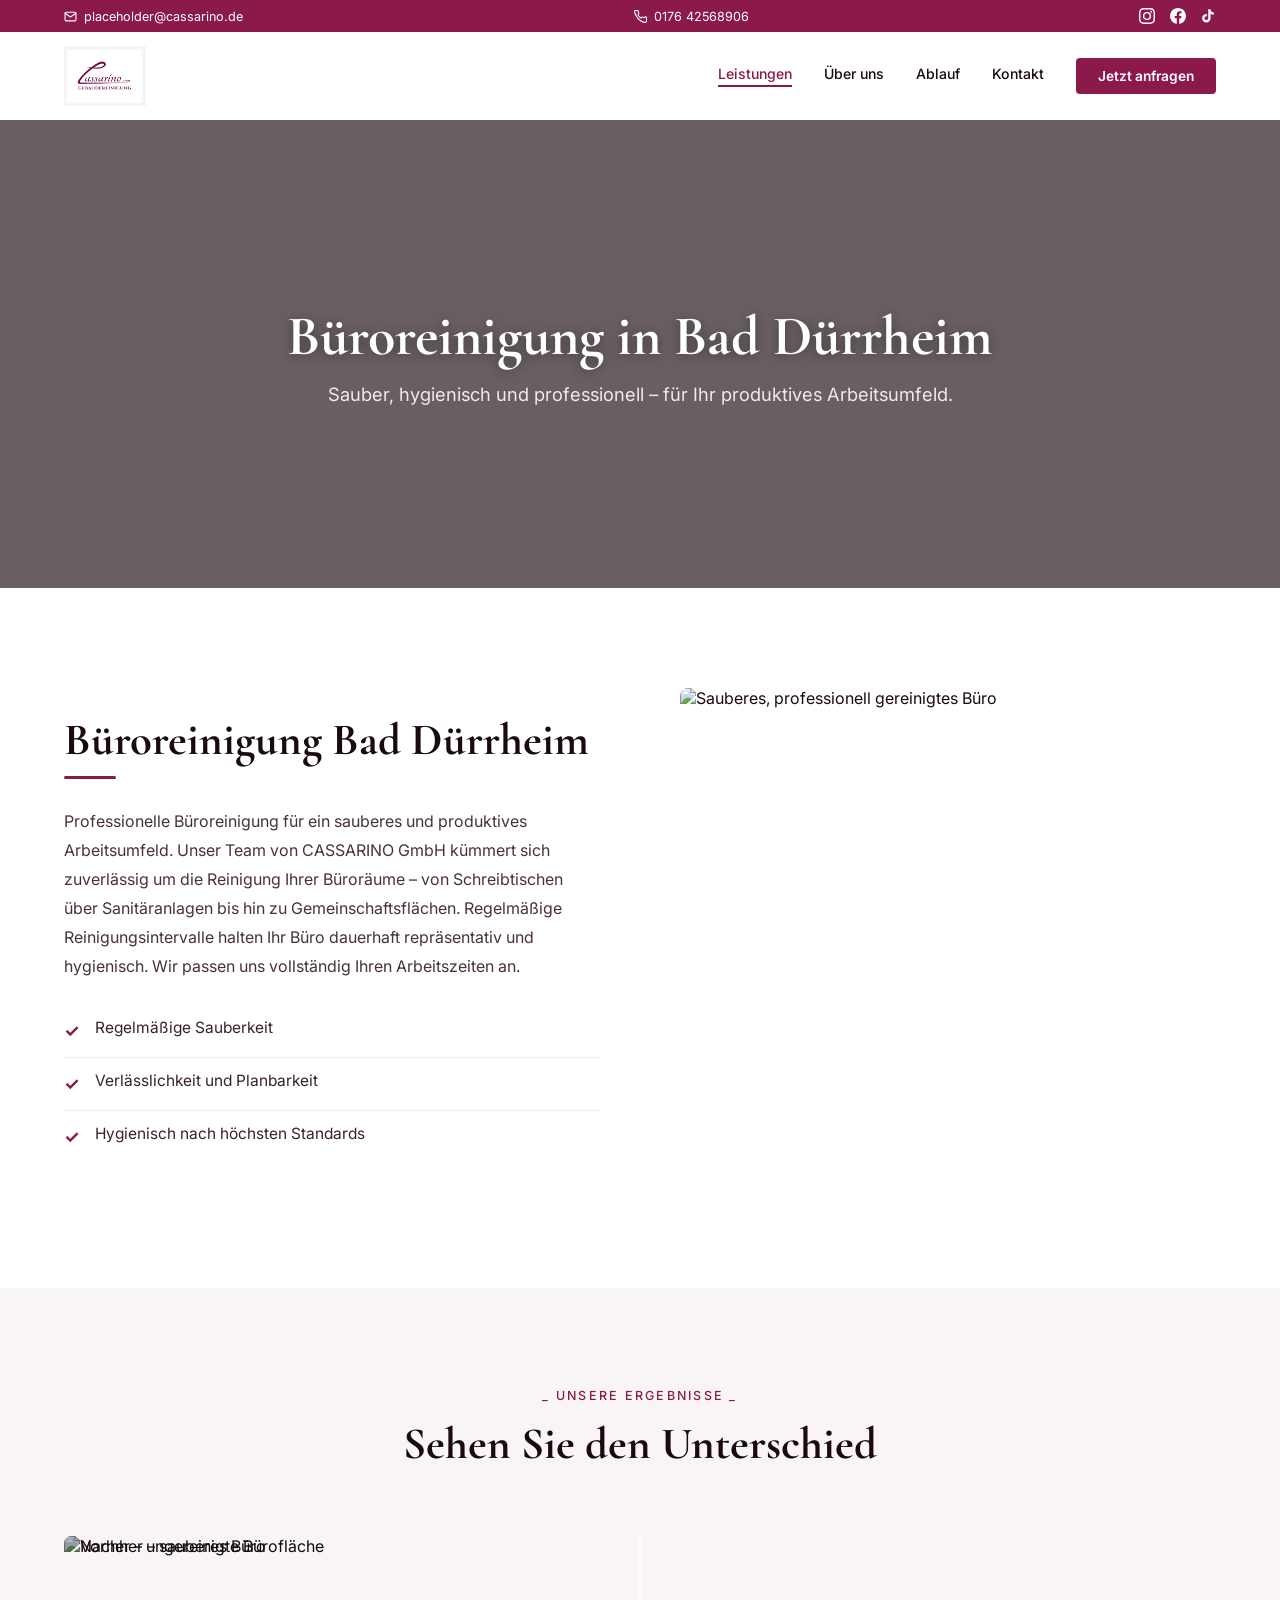
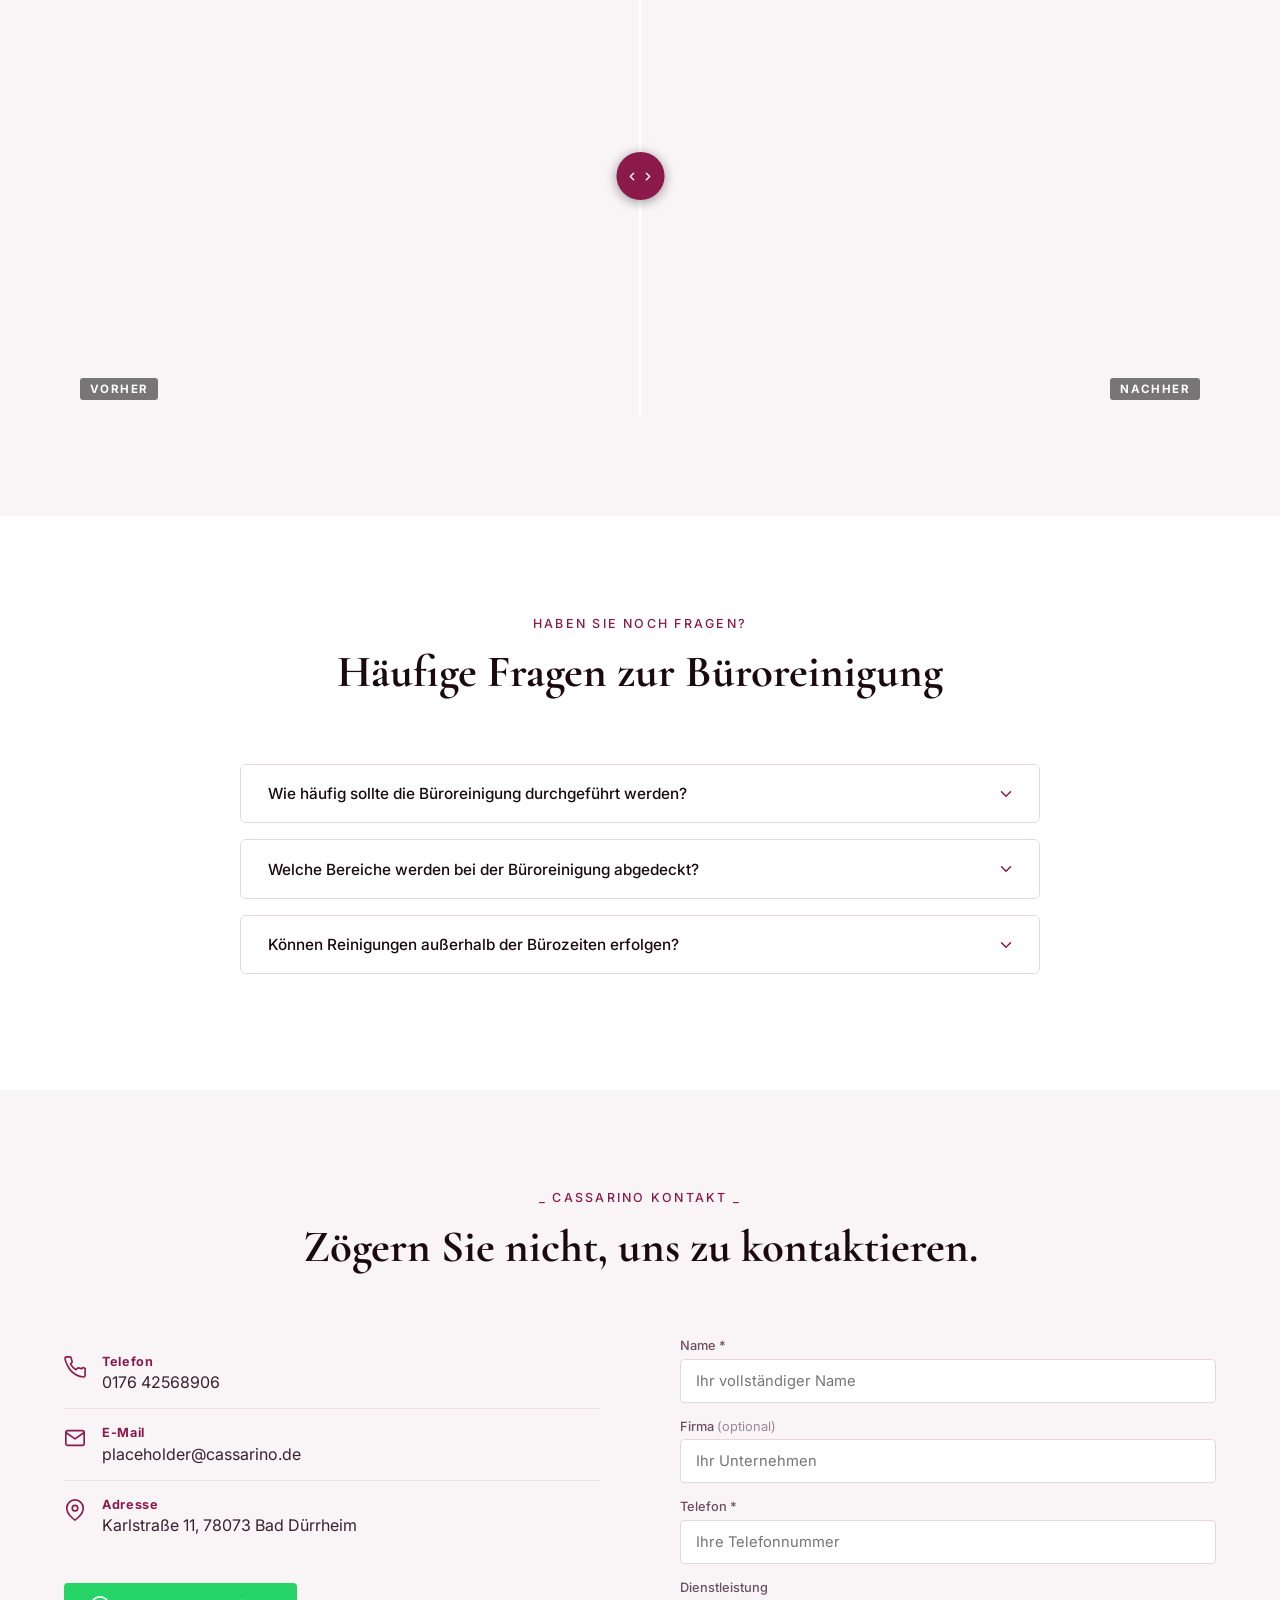
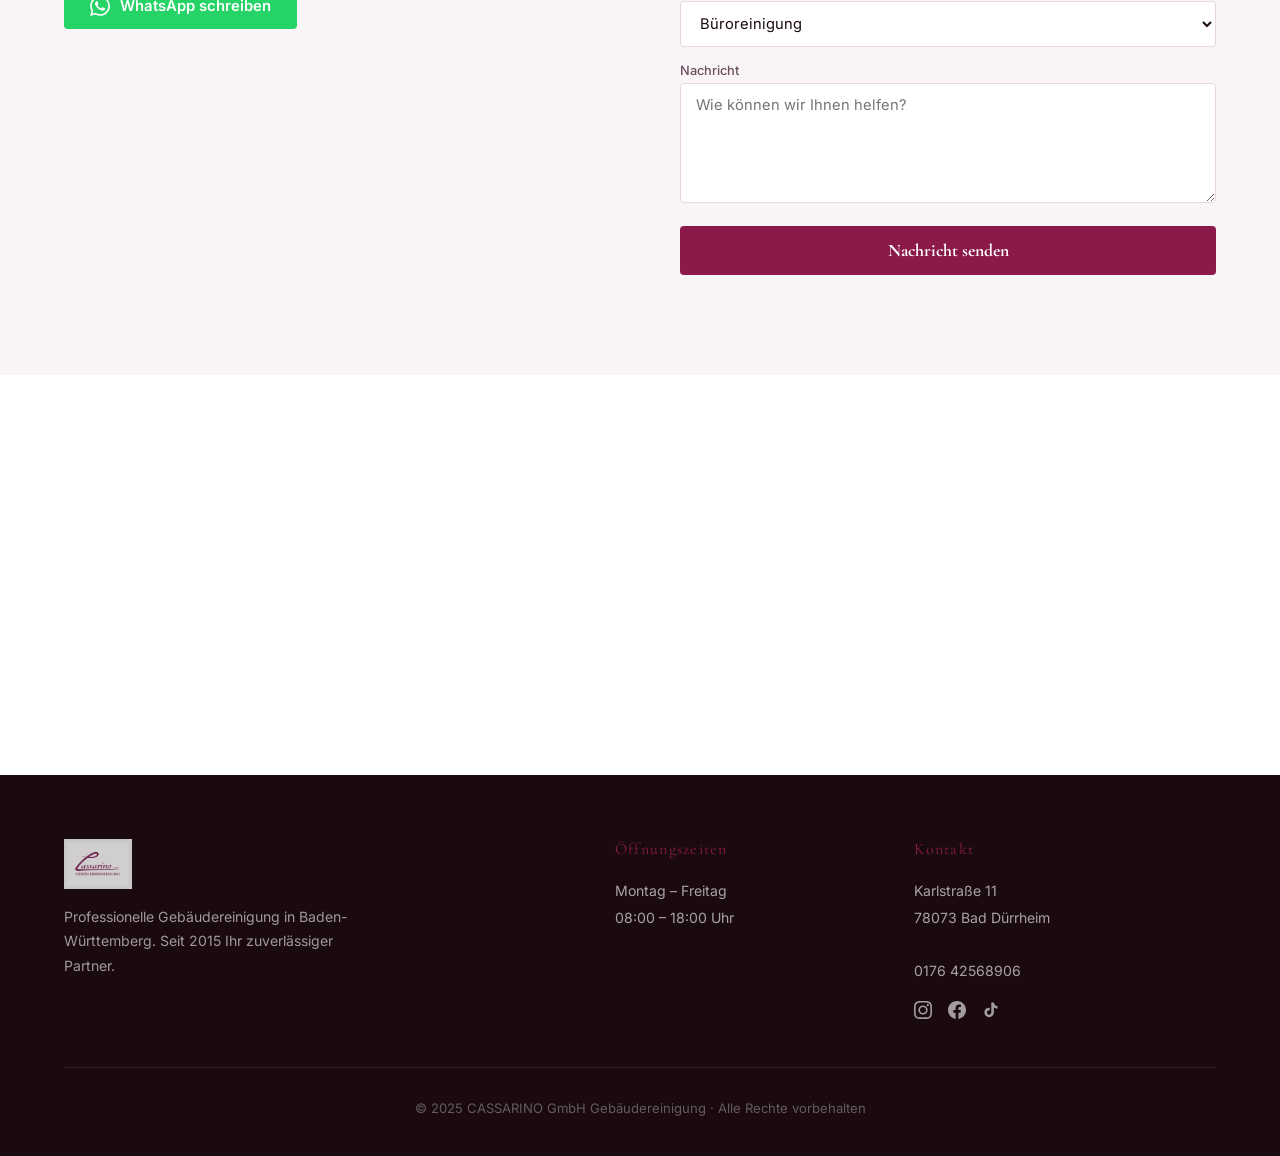
==== bueroreinigung.html @ 91cd8a8d "CASSARINO Demo Website" ====
<!DOCTYPE html>
<html lang="de">
<head>
    <meta charset="UTF-8">
    <meta name="viewport" content="width=device-width, initial-scale=1.0">
    <title>Büroreinigung Bad Dürrheim – CASSARINO GmbH Gebäudereinigung</title>
    <meta name="description" content="Professionelle Büroreinigung in Bad Dürrheim und Baden-Württemberg. Regelmäßig, zuverlässig, hygienisch. CASSARINO GmbH – seit 2015.">
    <link rel="preconnect" href="https://fonts.googleapis.com">
    <link rel="preconnect" href="https://fonts.gstatic.com" crossorigin>
    <link href="https://fonts.googleapis.com/css2?family=Cormorant+Garamond:ital,wght@0,600;0,700;1,600;1,700&family=Inter:wght@400;500&display=swap" rel="stylesheet">
    <link rel="stylesheet" href="./style.css">
</head>
<body>

    <!-- ============================================================
         TOP-BAR (identisch auf allen Seiten)
    ============================================================ -->
    <div class="top-bar">
        <div class="top-bar-item top-bar-item-email">
            <svg viewBox="0 0 24 24" fill="none" stroke="currentColor" stroke-width="2" stroke-linecap="round" stroke-linejoin="round" aria-hidden="true">
                <path d="M4 4h16c1.1 0 2 .9 2 2v12c0 1.1-.9 2-2 2H4c-1.1 0-2-.9-2-2V6c0-1.1.9-2 2-2z"/><polyline points="22,6 12,13 2,6"/>
            </svg>
            <!-- TODO: Echte E-Mail eintragen -->
            <a href="mailto:placeholder@cassarino.de">placeholder@cassarino.de</a>
        </div>
        <div class="top-bar-item">
            <svg viewBox="0 0 24 24" fill="none" stroke="currentColor" stroke-width="2" stroke-linecap="round" stroke-linejoin="round" aria-hidden="true">
                <path d="M22 16.92v3a2 2 0 01-2.18 2 19.79 19.79 0 01-8.63-3.07A19.5 19.5 0 013.07 9.8 19.79 19.79 0 01.01 1.18 2 2 0 012 0h3a2 2 0 012 1.72c.127.96.361 1.903.7 2.81a2 2 0 01-.45 2.11L6.09 7.91a16 16 0 006 6l1.27-1.27a2 2 0 012.11-.45c.907.339 1.85.573 2.81.7A2 2 0 0122 14.92v2z" transform="translate(1,1)"/>
            </svg>
            <a href="tel:+4917642568906">0176 42568906</a>
        </div>
        <div class="top-bar-item">
            <div class="social-icons">
                <!-- TODO: Social-Links eintragen -->
                <a href="https://instagram.com/TODO" target="_blank" rel="noopener noreferrer" aria-label="Instagram">
                    <svg viewBox="0 0 24 24" fill="currentColor"><path d="M12 2.163c3.204 0 3.584.012 4.85.07 3.252.148 4.771 1.691 4.919 4.919.058 1.265.069 1.645.069 4.849 0 3.205-.012 3.584-.069 4.849-.149 3.225-1.664 4.771-4.919 4.919-1.266.058-1.644.07-4.85.07-3.204 0-3.584-.012-4.849-.07-3.26-.149-4.771-1.699-4.919-4.92-.058-1.265-.07-1.644-.07-4.849 0-3.204.013-3.583.07-4.849.149-3.227 1.664-4.771 4.919-4.919 1.266-.057 1.645-.069 4.849-.069zM12 0C8.741 0 8.333.014 7.053.072 2.695.272.273 2.69.073 7.052.014 8.333 0 8.741 0 12c0 3.259.014 3.668.072 4.948.2 4.358 2.618 6.78 6.98 6.98C8.333 23.986 8.741 24 12 24c3.259 0 3.668-.014 4.948-.072 4.354-.2 6.782-2.618 6.979-6.98.059-1.28.073-1.689.073-4.948 0-3.259-.014-3.667-.072-4.947-.196-4.354-2.617-6.78-6.979-6.98C15.668.014 15.259 0 12 0zm0 5.838a6.162 6.162 0 100 12.324 6.162 6.162 0 000-12.324zM12 16a4 4 0 110-8 4 4 0 010 8zm6.406-11.845a1.44 1.44 0 100 2.881 1.44 1.44 0 000-2.881z"/></svg>
                </a>
                <a href="https://facebook.com/TODO" target="_blank" rel="noopener noreferrer" aria-label="Facebook">
                    <svg viewBox="0 0 24 24" fill="currentColor"><path d="M24 12.073c0-6.627-5.373-12-12-12s-12 5.373-12 12c0 5.99 4.388 10.954 10.125 11.854v-8.385H7.078v-3.47h3.047V9.43c0-3.007 1.792-4.669 4.533-4.669 1.312 0 2.686.235 2.686.235v2.953H15.83c-1.491 0-1.956.925-1.956 1.874v2.25h3.328l-.532 3.47h-2.796v8.385C19.612 23.027 24 18.062 24 12.073z"/></svg>
                </a>
                <a href="https://tiktok.com/@TODO" target="_blank" rel="noopener noreferrer" aria-label="TikTok">
                    <svg viewBox="0 0 24 24" fill="currentColor"><path d="M19.59 6.69a4.83 4.83 0 01-3.77-4.25V2h-3.45v13.67a2.89 2.89 0 01-2.88 2.5 2.89 2.89 0 01-2.89-2.89 2.89 2.89 0 012.89-2.89c.28 0 .54.04.79.1V9.01a6.27 6.27 0 00-.79-.05 6.34 6.34 0 00-6.34 6.34 6.34 6.34 0 006.34 6.34 6.34 6.34 0 006.33-6.34V8.69a8.28 8.28 0 004.86 1.55V6.79a4.85 4.85 0 01-1.09-.1z"/></svg>
                </a>
            </div>
        </div>
    </div>

    <!-- ============================================================
         HEADER – "Leistungen" aktiv unterstrichen
    ============================================================ -->
    <header id="haupt-header">
        <div class="header-logo">
            <a href="./index.html">
                <img src="./logo.webp" alt="CASSARINO GmbH Gebäudereinigung" style="max-height:60px;">
            </a>
        </div>
        <button class="hamburger" id="hamburger" aria-label="Menü öffnen" aria-expanded="false">
            <span></span><span></span><span></span>
        </button>
        <nav id="haupt-nav">
            <a href="./index.html#leistungen" class="aktiv">Leistungen</a>
            <a href="./index.html#ueber-uns">Über uns</a>
            <a href="./index.html#ablauf">Ablauf</a>
            <a href="#kontakt">Kontakt</a>
            <a href="#kontakt" class="btn-anfragen">Jetzt anfragen</a>
        </nav>
    </header>

    <!-- ============================================================
         HERO (einzelnes Bild, kein Slider)
    ============================================================ -->
    <section class="hero-single">
        <div class="hero-bg" style="background-image:url('https://images.unsplash.com/photo-1497366216548-37526070297c?w=1600');"></div>
        <div class="hero-overlay"></div>
        <div class="hero-content">
            <h1>Büroreinigung in Bad Dürrheim</h1>
            <p>Sauber, hygienisch und professionell – für Ihr produktives Arbeitsumfeld.</p>
        </div>
    </section>

    <!-- ============================================================
         DETAIL-SEKTION (Text links, Bild rechts)
    ============================================================ -->
    <section class="sektion sektion-weiss">
        <div class="detail-grid">
            <!-- Text + Checklist links -->
            <div class="fade-in">
                <h2 class="sektion-h2">Büroreinigung Bad Dürrheim</h2>
                <div class="detail-akzent"></div>
                <p class="detail-text">
                    Professionelle Büroreinigung für ein sauberes und produktives Arbeitsumfeld.
                    Unser Team von CASSARINO GmbH kümmert sich zuverlässig um die Reinigung Ihrer
                    Büroräume – von Schreibtischen über Sanitäranlagen bis hin zu Gemeinschaftsflächen.
                    Regelmäßige Reinigungsintervalle halten Ihr Büro dauerhaft repräsentativ und hygienisch.
                    Wir passen uns vollständig Ihren Arbeitszeiten an.
                </p>
                <ul class="checklist">
                    <li><span class="haken">✓</span><span>Regelmäßige Sauberkeit</span></li>
                    <li><span class="haken">✓</span><span>Verlässlichkeit und Planbarkeit</span></li>
                    <li><span class="haken">✓</span><span>Hygienisch nach höchsten Standards</span></li>
                </ul>
            </div>
            <!-- Bild rechts -->
            <div class="detail-bild fade-in">
                <img src="https://images.unsplash.com/photo-1568992687947-868a62a9f521?w=800" alt="Sauberes, professionell gereinigtes Büro">
            </div>
        </div>
    </section>

    <!-- ============================================================
         VORHER/NACHHER SLIDER
    ============================================================ -->
    <section class="sektion sektion-grau">
        <div class="sektion-kopf fade-in">
            <p class="uebertitel">_ Unsere Ergebnisse _</p>
            <h2 class="sektion-h2">Sehen Sie den Unterschied</h2>
        </div>

        <div class="vn-wrapper fade-in">
            <div class="vorher-nachher" id="vnSlider">
                <!-- Nachher-Bild (sauber, unten) -->
                <div class="vn-after">
                    <img src="https://images.unsplash.com/photo-1497366216548-37526070297c?w=1200" alt="Nachher – sauberes Büro">
                    <span class="vn-label vn-label-rechts">NACHHER</span>
                </div>
                <!-- Vorher-Bild (entsättigt/dunkler via CSS-Filter, oben geclippt) -->
                <div class="vn-before">
                    <img src="https://images.unsplash.com/photo-1544717297-fa95b6ee9643?w=1200" alt="Vorher – ungereinigte Bürofläche">
                    <span class="vn-label vn-label-links">VORHER</span>
                </div>
                <!-- Zieh-Handle -->
                <div class="vn-handle" id="vnHandle">
                    <div class="vn-kreis">
                        <svg viewBox="0 0 24 24" fill="none" stroke="currentColor" stroke-width="2.5" stroke-linecap="round" stroke-linejoin="round" aria-hidden="true"><polyline points="15 18 9 12 15 6"/></svg>
                        <svg viewBox="0 0 24 24" fill="none" stroke="currentColor" stroke-width="2.5" stroke-linecap="round" stroke-linejoin="round" aria-hidden="true"><polyline points="9 18 15 12 9 6"/></svg>
                    </div>
                </div>
            </div>
        </div>
    </section>

    <!-- ============================================================
         FAQ ACCORDION
    ============================================================ -->
    <section class="sektion sektion-weiss">
        <div class="sektion-kopf fade-in">
            <p class="uebertitel">Haben Sie noch Fragen?</p>
            <h2 class="sektion-h2">Häufige Fragen zur Büroreinigung</h2>
        </div>

        <div class="faq-container fade-in">
            <div class="faq-item">
                <button class="faq-frage" aria-expanded="false">
                    Wie häufig sollte die Büroreinigung durchgeführt werden?
                    <svg class="faq-pfeil" viewBox="0 0 24 24" fill="none" stroke="currentColor" stroke-width="2" stroke-linecap="round" stroke-linejoin="round" aria-hidden="true"><polyline points="6 9 12 15 18 9"/></svg>
                </button>
                <div class="faq-antwort">
                    <div class="faq-antwort-inhalt">Die Frequenz hängt von der Nutzungsintensität ab. In der Regel empfehlen wir täglich oder wöchentlich – je nach Betrieb und Anforderung passen wir den Rhythmus individuell an.</div>
                </div>
            </div>

            <div class="faq-item">
                <button class="faq-frage" aria-expanded="false">
                    Welche Bereiche werden bei der Büroreinigung abgedeckt?
                    <svg class="faq-pfeil" viewBox="0 0 24 24" fill="none" stroke="currentColor" stroke-width="2" stroke-linecap="round" stroke-linejoin="round" aria-hidden="true"><polyline points="6 9 12 15 18 9"/></svg>
                </button>
                <div class="faq-antwort">
                    <div class="faq-antwort-inhalt">Schreibtische, Böden, Sanitäranlagen, Küchenbereiche und Gemeinschaftsräume. Auf Wunsch auch Fenster, Technikoberflächen und Empfangsbereiche.</div>
                </div>
            </div>

            <div class="faq-item">
                <button class="faq-frage" aria-expanded="false">
                    Können Reinigungen außerhalb der Bürozeiten erfolgen?
                    <svg class="faq-pfeil" viewBox="0 0 24 24" fill="none" stroke="currentColor" stroke-width="2" stroke-linecap="round" stroke-linejoin="round" aria-hidden="true"><polyline points="6 9 12 15 18 9"/></svg>
                </button>
                <div class="faq-antwort">
                    <div class="faq-antwort-inhalt">Ja, wir passen uns vollständig Ihrem Zeitplan an – auch früh morgens, abends oder am Wochenende. So stören wir den Betriebsablauf nicht.</div>
                </div>
            </div>
        </div>
    </section>

    <!-- ============================================================
         KONTAKT
    ============================================================ -->
    <section class="sektion sektion-grau" id="kontakt">
        <div class="sektion-kopf fade-in">
            <p class="uebertitel">_ CASSARINO Kontakt _</p>
            <h2 class="sektion-h2">Zögern Sie nicht, uns zu kontaktieren.</h2>
        </div>

        <div class="kontakt-grid">
            <div class="fade-in">
                <ul class="kontakt-info-liste">
                    <li>
                        <svg class="info-ikone" viewBox="0 0 24 24" fill="none" stroke="currentColor" stroke-width="1.8" stroke-linecap="round" stroke-linejoin="round" aria-hidden="true">
                            <path d="M22 16.92v3a2 2 0 01-2.18 2 19.79 19.79 0 01-8.63-3.07A19.5 19.5 0 013.07 9.8 19.79 19.79 0 01.01 1.18 2 2 0 012 0h3a2 2 0 012 1.72c.127.96.361 1.903.7 2.81a2 2 0 01-.45 2.11L6.09 7.91a16 16 0 006 6l1.27-1.27a2 2 0 012.11-.45c.907.339 1.85.573 2.81.7A2 2 0 0122 14.92v2z" transform="translate(1,1)"/>
                        </svg>
                        <div><strong>Telefon</strong><a href="tel:+4917642568906">0176 42568906</a></div>
                    </li>
                    <li>
                        <svg class="info-ikone" viewBox="0 0 24 24" fill="none" stroke="currentColor" stroke-width="1.8" stroke-linecap="round" stroke-linejoin="round" aria-hidden="true">
                            <path d="M4 4h16c1.1 0 2 .9 2 2v12c0 1.1-.9 2-2 2H4c-1.1 0-2-.9-2-2V6c0-1.1.9-2 2-2z"/><polyline points="22,6 12,13 2,6"/>
                        </svg>
                        <!-- TODO: Echte E-Mail eintragen -->
                        <div><strong>E-Mail</strong><a href="mailto:placeholder@cassarino.de">placeholder@cassarino.de</a></div>
                    </li>
                    <li>
                        <svg class="info-ikone" viewBox="0 0 24 24" fill="none" stroke="currentColor" stroke-width="1.8" stroke-linecap="round" stroke-linejoin="round" aria-hidden="true">
                            <path d="M21 10c0 7-9 13-9 13s-9-6-9-13a9 9 0 0118 0z"/><circle cx="12" cy="10" r="3"/>
                        </svg>
                        <div><strong>Adresse</strong>Karlstraße 11, 78073 Bad Dürrheim</div>
                    </li>
                </ul>
                <a href="https://wa.me/4917642568906" class="btn-whatsapp" target="_blank" rel="noopener noreferrer">
                    <svg width="20" height="20" viewBox="0 0 24 24" fill="currentColor" aria-hidden="true"><path d="M17.472 14.382c-.297-.149-1.758-.867-2.03-.967-.273-.099-.471-.148-.67.15-.197.297-.767.966-.94 1.164-.173.199-.347.223-.644.075-.297-.15-1.255-.463-2.39-1.475-.883-.788-1.48-1.761-1.653-2.059-.173-.297-.018-.458.13-.606.134-.133.298-.347.446-.52.149-.174.198-.298.298-.497.099-.198.05-.371-.025-.52-.075-.149-.669-1.612-.916-2.207-.242-.579-.487-.5-.669-.51-.173-.008-.371-.01-.57-.01-.198 0-.52.074-.792.372-.272.297-1.04 1.016-1.04 2.479 0 1.462 1.065 2.875 1.213 3.074.149.198 2.096 3.2 5.077 4.487.709.306 1.262.489 1.694.625.712.227 1.36.195 1.871.118.571-.085 1.758-.719 2.006-1.413.248-.694.248-1.289.173-1.413-.074-.124-.272-.198-.57-.347m-5.421 7.403h-.004a9.87 9.87 0 01-5.031-1.378l-.361-.214-3.741.982.998-3.648-.235-.374a9.86 9.86 0 01-1.51-5.26c.001-5.45 4.436-9.884 9.888-9.884 2.64 0 5.122 1.03 6.988 2.898a9.825 9.825 0 012.893 6.994c-.003 5.45-4.437 9.884-9.885 9.884m8.413-18.297A11.815 11.815 0 0012.05 0C5.495 0 .16 5.335.157 11.892c0 2.096.547 4.142 1.588 5.945L.057 24l6.305-1.654a11.882 11.882 0 005.683 1.448h.005c6.554 0 11.89-5.335 11.893-11.893a11.821 11.821 0 00-3.48-8.413z"/></svg>
                    WhatsApp schreiben
                </a>
            </div>
            <div class="fade-in">
                <form class="kontakt-form" onsubmit="return false;" novalidate>
                    <div class="form-feld"><label for="name">Name *</label><input type="text" id="name" placeholder="Ihr vollständiger Name" autocomplete="name"></div>
                    <div class="form-feld"><label for="firma">Firma <span style="font-weight:400;opacity:.65;">(optional)</span></label><input type="text" id="firma" placeholder="Ihr Unternehmen" autocomplete="organization"></div>
                    <div class="form-feld"><label for="telefon">Telefon *</label><input type="tel" id="telefon" placeholder="Ihre Telefonnummer" autocomplete="tel"></div>
                    <div class="form-feld">
                        <label for="dienstleistung">Dienstleistung</label>
                        <select id="dienstleistung">
                            <option value="bueroreinigung" selected>Büroreinigung</option>
                            <option>Unterhaltsreinigung</option>
                            <option>Glasreinigung</option>
                            <option>Sonstiges</option>
                        </select>
                    </div>
                    <div class="form-feld"><label for="nachricht">Nachricht</label><textarea id="nachricht" placeholder="Wie können wir Ihnen helfen?"></textarea></div>
                    <button type="submit" class="btn-senden">Nachricht senden</button>
                </form>
            </div>
        </div>
    </section>

    <!-- Google Maps -->
    <div class="maps-container">
        <iframe src="https://maps.google.com/maps?q=Karlstra%C3%9Fe+11%2C+78073+Bad+D%C3%BCrrheim&output=embed"
                loading="lazy" referrerpolicy="no-referrer-when-downgrade"
                title="CASSARINO GmbH – Standort"></iframe>
    </div>

    <!-- ============================================================
         FOOTER
    ============================================================ -->
    <footer>
        <div class="footer-grid">
            <div>
                <img src="./logo.webp" alt="CASSARINO GmbH" class="footer-logo">
                <p class="footer-beschreibung">Professionelle Gebäudereinigung in Baden-Württemberg. Seit 2015 Ihr zuverlässiger Partner.</p>
            </div>
            <div>
                <p class="footer-titel">Öffnungszeiten</p>
                <div class="footer-info">Montag – Freitag<br>08:00 – 18:00 Uhr</div>
            </div>
            <div>
                <p class="footer-titel">Kontakt</p>
                <div class="footer-info">Karlstraße 11<br>78073 Bad Dürrheim<br><br><a href="tel:+4917642568906">0176 42568906</a></div>
                <div class="footer-social">
                    <!-- TODO: Social-Links eintragen -->
                    <a href="https://instagram.com/TODO" target="_blank" rel="noopener noreferrer" aria-label="Instagram"><svg viewBox="0 0 24 24" fill="currentColor"><path d="M12 2.163c3.204 0 3.584.012 4.85.07 3.252.148 4.771 1.691 4.919 4.919.058 1.265.069 1.645.069 4.849 0 3.205-.012 3.584-.069 4.849-.149 3.225-1.664 4.771-4.919 4.919-1.266.058-1.644.07-4.85.07-3.204 0-3.584-.012-4.849-.07-3.26-.149-4.771-1.699-4.919-4.92-.058-1.265-.07-1.644-.07-4.849 0-3.204.013-3.583.07-4.849.149-3.227 1.664-4.771 4.919-4.919 1.266-.057 1.645-.069 4.849-.069zM12 0C8.741 0 8.333.014 7.053.072 2.695.272.273 2.69.073 7.052.014 8.333 0 8.741 0 12c0 3.259.014 3.668.072 4.948.2 4.358 2.618 6.78 6.98 6.98C8.333 23.986 8.741 24 12 24c3.259 0 3.668-.014 4.948-.072 4.354-.2 6.782-2.618 6.979-6.98.059-1.28.073-1.689.073-4.948 0-3.259-.014-3.667-.072-4.947-.196-4.354-2.617-6.78-6.979-6.98C15.668.014 15.259 0 12 0zm0 5.838a6.162 6.162 0 100 12.324 6.162 6.162 0 000-12.324zM12 16a4 4 0 110-8 4 4 0 010 8zm6.406-11.845a1.44 1.44 0 100 2.881 1.44 1.44 0 000-2.881z"/></svg></a>
                    <a href="https://facebook.com/TODO" target="_blank" rel="noopener noreferrer" aria-label="Facebook"><svg viewBox="0 0 24 24" fill="currentColor"><path d="M24 12.073c0-6.627-5.373-12-12-12s-12 5.373-12 12c0 5.99 4.388 10.954 10.125 11.854v-8.385H7.078v-3.47h3.047V9.43c0-3.007 1.792-4.669 4.533-4.669 1.312 0 2.686.235 2.686.235v2.953H15.83c-1.491 0-1.956.925-1.956 1.874v2.25h3.328l-.532 3.47h-2.796v8.385C19.612 23.027 24 18.062 24 12.073z"/></svg></a>
                    <a href="https://tiktok.com/@TODO" target="_blank" rel="noopener noreferrer" aria-label="TikTok"><svg viewBox="0 0 24 24" fill="currentColor"><path d="M19.59 6.69a4.83 4.83 0 01-3.77-4.25V2h-3.45v13.67a2.89 2.89 0 01-2.88 2.5 2.89 2.89 0 01-2.89-2.89 2.89 2.89 0 012.89-2.89c.28 0 .54.04.79.1V9.01a6.27 6.27 0 00-.79-.05 6.34 6.34 0 00-6.34 6.34 6.34 6.34 0 006.34 6.34 6.34 6.34 0 006.33-6.34V8.69a8.28 8.28 0 004.86 1.55V6.79a4.85 4.85 0 01-1.09-.1z"/></svg></a>
                </div>
            </div>
        </div>
        <p class="footer-copy">© 2025 CASSARINO GmbH Gebäudereinigung · Alle Rechte vorbehalten</p>
    </footer>

    <!-- ============================================================
         JAVASCRIPT (Shared + Seiten-spezifisch)
    ============================================================ -->
    <script>
        // ---- Seiten-Fade-In ----
        document.addEventListener('DOMContentLoaded', function () {
            document.body.classList.add('geladen');
        });

        // ---- Nav-Übergang: Fade-Out bei internen Links ----
        document.querySelectorAll('a[href]').forEach(function (link) {
            var href = link.getAttribute('href');
            if (href && !href.startsWith('#') && !href.startsWith('http') &&
                !href.startsWith('tel:') && !href.startsWith('mailto:') &&
                !href.startsWith('wa.') && href.endsWith('.html')) {
                link.addEventListener('click', function (e) {
                    e.preventDefault();
                    document.body.style.transition = 'opacity 0.3s ease';
                    document.body.style.opacity = '0';
                    setTimeout(function () { window.location.href = href; }, 320);
                });
            }
        });

        // ---- Header Scroll-Shadow ----
        var header = document.getElementById('haupt-header');
        window.addEventListener('scroll', function () {
            header.classList.toggle('gescrollt', window.scrollY > 30);
        }, { passive: true });

        // ---- Hamburger ----
        var hamburger = document.getElementById('hamburger');
        var nav = document.getElementById('haupt-nav');
        hamburger.addEventListener('click', function () {
            var offen = nav.classList.toggle('offen');
            hamburger.setAttribute('aria-expanded', String(offen));
        });
        nav.querySelectorAll('a').forEach(function (link) {
            link.addEventListener('click', function () {
                nav.classList.remove('offen');
                hamburger.setAttribute('aria-expanded', 'false');
            });
        });

        // ---- IntersectionObserver: Fade-In ----
        new IntersectionObserver(function (eintraege) {
            eintraege.forEach(function (e) {
                if (e.isIntersecting) {
                    e.target.classList.add('sichtbar');
                }
            });
        }, { threshold: 0.1 }).observe || document.querySelectorAll('.fade-in').forEach(function (el) {
            el.classList.add('sichtbar');
        });

        (function () {
            var elemente = document.querySelectorAll('.fade-in');
            var beobachter = new IntersectionObserver(function (eintraege) {
                eintraege.forEach(function (eintrag) {
                    if (eintrag.isIntersecting) {
                        eintrag.target.classList.add('sichtbar');
                        beobachter.unobserve(eintrag.target);
                    }
                });
            }, { threshold: 0.1 });
            elemente.forEach(function (el) { beobachter.observe(el); });
        })();

        // ---- Vorher/Nachher Slider ----
        (function () {
            var container = document.getElementById('vnSlider');
            if (!container) return;
            var before    = container.querySelector('.vn-before');
            var handle    = document.getElementById('vnHandle');
            var dragging  = false;

            function setPos(clientX) {
                var rect = container.getBoundingClientRect();
                var pct  = Math.max(0, Math.min(100, (clientX - rect.left) / rect.width * 100));
                before.style.clipPath  = 'inset(0 ' + (100 - pct).toFixed(1) + '% 0 0)';
                handle.style.left      = pct.toFixed(1) + '%';
            }

            handle.addEventListener('mousedown', function (e) { dragging = true; e.preventDefault(); });
            document.addEventListener('mouseup',   function ()  { dragging = false; });
            document.addEventListener('mousemove', function (e) { if (dragging) setPos(e.clientX); });
            container.addEventListener('click',    function (e) { setPos(e.clientX); });

            handle.addEventListener('touchstart', function (e) { dragging = true; setPos(e.touches[0].clientX); }, { passive: true });
            document.addEventListener('touchend',  function ()  { dragging = false; });
            document.addEventListener('touchmove', function (e) { if (dragging) setPos(e.touches[0].clientX); }, { passive: true });
        })();

        // ---- FAQ Accordion ----
        (function () {
            document.querySelectorAll('.faq-frage').forEach(function (frage) {
                frage.addEventListener('click', function () {
                    var item   = this.closest('.faq-item');
                    var isOpen = item.classList.contains('offen');

                    // Alle schließen
                    document.querySelectorAll('.faq-item').forEach(function (i) {
                        i.classList.remove('offen');
                        i.querySelector('.faq-frage').classList.remove('aktiv');
                        i.querySelector('.faq-frage').setAttribute('aria-expanded', 'false');
                    });

                    // Angeklicktes öffnen (wenn es vorher geschlossen war)
                    if (!isOpen) {
                        item.classList.add('offen');
                        frage.classList.add('aktiv');
                        frage.setAttribute('aria-expanded', 'true');
                    }
                });
            });
        })();
    </script>
</body>
</html>
---- style.css ----
/* ============================================================
   CASSARINO GmbH – Gemeinsames Stylesheet (style.css)
   Gilt für index.html + alle Unterseiten
   Google Fonts werden in jedem HTML-<head> eingebunden
============================================================ */

/* ---- CSS-Variablen (Design-Tokens) ---- */
:root {
    --weinrot:      #8B1A4A;
    --weinrot-dk:   #6B1238;
    --bg-weiss:     #FFFFFF;
    --bg-section:   #F9F5F7;
    --bg-dunkel:    #1A0A0F;
    --text-dunkel:  #1A0A0F;
    --text-hell:    #FFFFFF;
    --grenze:       #E8D5DE;
    --text-mittel:  #4a3040;
}

/* ---- Reset & Basis ---- */
*, *::before, *::after { box-sizing: border-box; margin: 0; padding: 0; }
html { scroll-behavior: smooth; }

body {
    font-family: 'Inter', sans-serif;
    color: var(--text-dunkel);
    background: var(--bg-weiss);
    overflow-x: hidden;
    opacity: 0;                     /* Startet unsichtbar für Seiten-Fade-In */
    transition: opacity 0.4s ease;
}

/* Body wird nach dem Laden sichtbar */
body.geladen { opacity: 1; }

/* ============================================================
   FADE-IN (IntersectionObserver)
============================================================ */
.fade-in {
    opacity: 0;
    transform: translateY(30px);
    transition: opacity 0.6s ease, transform 0.6s ease;
}

.fade-in.sichtbar {
    opacity: 1;
    transform: translateY(0);
}

/* Gestaffelte Verzögerungen für Karten-Gruppen */
.cards-grid .fade-in:nth-child(2) { transition-delay: 0.1s; }
.cards-grid .fade-in:nth-child(3) { transition-delay: 0.2s; }
.ablauf-reihe .schritt:nth-child(3) { transition-delay: 0.1s; }
.ablauf-reihe .schritt:nth-child(5) { transition-delay: 0.2s; }

/* ============================================================
   TOP-BAR (weinrot, dauerhaft sichtbar)
============================================================ */
.top-bar {
    background: var(--weinrot);
    color: var(--text-hell);
    font-size: 0.79rem;
    padding: 8px 5%;
    display: flex;
    justify-content: space-between;
    align-items: center;
    gap: 1rem;
}

.top-bar-item {
    display: flex;
    align-items: center;
    gap: 0.45rem;
    white-space: nowrap;
}

.top-bar a {
    color: inherit;
    text-decoration: none;
    transition: opacity 0.2s;
}

.top-bar a:hover { opacity: 0.75; }

.top-bar svg {
    width: 13px;
    height: 13px;
    flex-shrink: 0;
}

/* Social-Icons in der Top-Bar */
.social-icons {
    display: flex;
    gap: 0.9rem;
    align-items: center;
}

.social-icons a {
    color: var(--text-hell);
    text-decoration: none;
    line-height: 0;
    transition: opacity 0.2s;
}

.social-icons a:hover { opacity: 0.7; }

.social-icons svg {
    width: 16px;
    height: 16px;
}

/* ============================================================
   HEADER (sticky, weiß)
============================================================ */
header {
    position: sticky;
    top: 0;
    z-index: 900;
    background: var(--bg-weiss);
    padding: 14px 5%;
    display: flex;
    align-items: center;
    justify-content: space-between;
    transition: box-shadow 0.3s;
}

header.gescrollt {
    box-shadow: 0 2px 20px rgba(139, 26, 74, 0.14);
}

.header-logo a { display: block; line-height: 0; }

/* Navigation */
nav {
    display: flex;
    align-items: center;
    gap: 2rem;
}

nav a {
    color: var(--text-dunkel);
    text-decoration: none;
    font-size: 0.88rem;
    font-weight: 500;
    padding-bottom: 3px;
    border-bottom: 2px solid transparent;
    transition: color 0.25s, border-color 0.25s;
}

/* Hover + Aktiver Link: weinroter Unterstrich */
nav a:hover,
nav a.aktiv {
    color: var(--weinrot);
    border-bottom-color: var(--weinrot);
}

/* CTA-Button im Nav */
.btn-anfragen {
    background: var(--weinrot);
    color: var(--text-hell) !important;
    padding: 10px 22px;
    border-radius: 4px;
    font-weight: 600;
    font-size: 0.86rem;
    border-bottom: none !important;
    transition: background 0.25s, transform 0.2s;
    white-space: nowrap;
}

.btn-anfragen:hover {
    background: var(--weinrot-dk);
    transform: translateY(-1px);
}

/* Hamburger-Button (mobile) */
.hamburger {
    display: none;
    flex-direction: column;
    gap: 5px;
    background: none;
    border: none;
    cursor: pointer;
    padding: 5px;
}

.hamburger span {
    display: block;
    width: 25px;
    height: 2px;
    background: var(--text-dunkel);
    border-radius: 2px;
    transition: all 0.3s;
}

/* ============================================================
   BUTTONS (global)
============================================================ */
.btn-gefuellt {
    display: inline-block;
    background: var(--weinrot);
    color: var(--text-hell);
    padding: 14px 34px;
    border-radius: 4px;
    text-decoration: none;
    font-weight: 600;
    font-size: 0.95rem;
    transition: background 0.25s, transform 0.2s;
}

.btn-gefuellt:hover {
    background: var(--weinrot-dk);
    transform: translateY(-2px);
}

.btn-outline-hell {
    display: inline-block;
    border: 2px solid var(--text-hell);
    color: var(--text-hell);
    padding: 12px 32px;
    border-radius: 4px;
    text-decoration: none;
    font-weight: 600;
    font-size: 0.95rem;
    transition: background 0.25s, color 0.25s;
}

.btn-outline-hell:hover {
    background: var(--text-hell);
    color: var(--text-dunkel);
}

.btn-whatsapp {
    display: inline-flex;
    align-items: center;
    gap: 0.6rem;
    background: #25D366;
    color: var(--text-hell);
    padding: 13px 26px;
    border-radius: 4px;
    text-decoration: none;
    font-weight: 600;
    font-size: 0.93rem;
    margin-top: 2rem;
    transition: background 0.25s, transform 0.2s;
}

.btn-whatsapp:hover {
    background: #1da851;
    transform: translateY(-1px);
}

/* ============================================================
   HERO SLIDER (index.html)
============================================================ */
.hero {
    position: relative;
    height: 100vh;
    min-height: 620px;
    overflow: hidden;
}

.slide {
    position: absolute;
    inset: 0;
    opacity: 0;
    transition: opacity 1s ease-in-out;
    display: flex;
    align-items: center;
    justify-content: center;
    text-align: center;
}

.slide.aktiv { opacity: 1; }

.slide-bg {
    position: absolute;
    inset: 0;
    background-size: cover;
    background-position: center;
}

.slide-overlay {
    position: absolute;
    inset: 0;
    background: rgba(26, 10, 15, 0.65);
}

.slide-content {
    position: relative;
    z-index: 2;
    max-width: 820px;
    padding: 0 24px;
}

.slide-content h1 {
    font-family: 'Cormorant Garamond', serif;
    font-weight: 700;
    font-size: clamp(2rem, 5vw, 3.8rem);
    line-height: 1.2;
    color: var(--text-hell);
    margin-bottom: 1rem;
    text-shadow: 0 2px 14px rgba(0, 0, 0, 0.45);
}

.slide-content p {
    font-size: clamp(1rem, 2vw, 1.2rem);
    color: rgba(255, 255, 255, 0.88);
    margin-bottom: 2.2rem;
}

.slide-btns {
    display: flex;
    gap: 1rem;
    justify-content: center;
    flex-wrap: wrap;
}

.slider-punkte {
    position: absolute;
    bottom: 30px;
    left: 50%;
    transform: translateX(-50%);
    display: flex;
    gap: 10px;
    z-index: 10;
}

.punkt {
    width: 10px;
    height: 10px;
    border-radius: 50%;
    background: rgba(255, 255, 255, 0.38);
    border: none;
    cursor: pointer;
    transition: background 0.3s;
    padding: 0;
}

.punkt.aktiv { background: var(--weinrot); }

/* ============================================================
   HERO UNTERSEITE (einzelnes Bild, kein Slider)
============================================================ */
.hero-single {
    position: relative;
    height: 52vh;
    min-height: 380px;
    display: flex;
    align-items: center;
    justify-content: center;
    text-align: center;
    overflow: hidden;
}

.hero-single .hero-bg {
    position: absolute;
    inset: 0;
    background-size: cover;
    background-position: center;
}

.hero-single .hero-overlay {
    position: absolute;
    inset: 0;
    background: rgba(26, 10, 15, 0.65);
}

.hero-single .hero-content {
    position: relative;
    z-index: 2;
    padding: 0 24px;
    max-width: 820px;
}

.hero-single h1 {
    font-family: 'Cormorant Garamond', serif;
    font-weight: 700;
    font-size: clamp(2rem, 5vw, 3.5rem);
    color: var(--text-hell);
    line-height: 1.2;
    margin-bottom: 0.8rem;
    text-shadow: 0 2px 12px rgba(0, 0, 0, 0.4);
}

.hero-single p {
    font-size: clamp(0.95rem, 2vw, 1.15rem);
    color: rgba(255, 255, 255, 0.88);
}

/* ============================================================
   SEKTION-LAYOUT & ÜBERTITEL
============================================================ */
.sektion { padding: 100px 5%; }
.sektion-weiss { background: var(--bg-weiss); }
.sektion-grau  { background: var(--bg-section); }

.sektion-kopf {
    text-align: center;
    max-width: 680px;
    margin: 0 auto 4rem;
}

.uebertitel {
    font-size: 0.78rem;
    letter-spacing: 0.18em;
    text-transform: uppercase;
    color: var(--weinrot);
    margin-bottom: 0.9rem;
    font-weight: 500;
}

.sektion-h2 {
    font-family: 'Cormorant Garamond', serif;
    font-weight: 700;
    font-size: clamp(2rem, 3.5vw, 2.8rem);
    line-height: 1.22;
    color: var(--text-dunkel);
}

/* ============================================================
   ÜBER UNS (index.html)
============================================================ */
.ueber-grid {
    display: grid;
    grid-template-columns: 1fr 1fr;
    gap: 5rem;
    max-width: 1200px;
    margin: 0 auto;
    align-items: center;
}

.ueber-text {
    font-size: 1rem;
    line-height: 1.82;
    color: var(--text-mittel);
    margin-top: 1.2rem;
}

.stats-grid {
    display: grid;
    grid-template-columns: 1fr 1fr;
    gap: 1.5rem;
}

.stat-karte {
    background: var(--bg-weiss);
    border-radius: 8px;
    padding: 2rem 1.5rem;
    text-align: center;
    border-left: 4px solid var(--weinrot);
    box-shadow: 0 2px 14px rgba(139, 26, 74, 0.07);
}

.stat-zahl {
    font-family: 'Cormorant Garamond', serif;
    font-weight: 700;
    font-size: 2.6rem;
    color: var(--weinrot);
    display: block;
    line-height: 1;
}

.stat-label {
    display: block;
    font-size: 0.84rem;
    margin-top: 0.5rem;
    color: #6b4f5f;
}

/* ============================================================
   LEISTUNGEN CARDS (index.html, klickbar → Unterseiten)
============================================================ */
.cards-grid {
    display: grid;
    grid-template-columns: repeat(3, 1fr);
    gap: 2rem;
    max-width: 1200px;
    margin: 0 auto;
}

.leistungs-karte {
    border: 1px solid var(--grenze);
    border-radius: 8px;
    padding: 2.5rem 2rem;
    background: var(--bg-weiss);
    text-decoration: none;
    color: inherit;
    display: block;
    cursor: pointer;
    transition: transform 0.3s, border-color 0.3s, box-shadow 0.3s;
}

.leistungs-karte:hover {
    transform: translateY(-6px);
    border-color: var(--weinrot);
    box-shadow: 0 14px 36px rgba(139, 26, 74, 0.13);
}

.karte-icon {
    width: 52px;
    height: 52px;
    color: var(--weinrot);
    margin-bottom: 1.4rem;
}

.leistungs-karte h3 {
    font-family: 'Cormorant Garamond', serif;
    font-weight: 700;
    font-size: 1.45rem;
    margin-bottom: 0.9rem;
}

.leistungs-karte p {
    font-size: 0.93rem;
    line-height: 1.75;
    color: var(--text-mittel);
}

/* ============================================================
   WARUM CASSARINO
============================================================ */
.warum-grid {
    display: grid;
    grid-template-columns: 1fr 1fr;
    gap: 5rem;
    max-width: 1200px;
    margin: 0 auto;
    align-items: center;
}

.warum-bild img {
    width: 100%;
    height: 460px;
    object-fit: cover;
    border-radius: 8px;
    display: block;
}

.checklist { list-style: none; margin-top: 1.5rem; }

.checklist li {
    display: flex;
    align-items: flex-start;
    gap: 1rem;
    padding: 0.8rem 0;
    color: #3a2030;
    font-size: 0.97rem;
    border-bottom: 1px solid rgba(139, 26, 74, 0.1);
}

.checklist li:last-child { border-bottom: none; }

.haken {
    color: var(--weinrot);
    font-size: 1.1rem;
    font-weight: 700;
    flex-shrink: 0;
    line-height: 1.5;
}

/* ============================================================
   ABLAUF
============================================================ */
.ablauf-kopf {
    text-align: center;
    max-width: 600px;
    margin: 0 auto 5rem;
}

.ablauf-zitat {
    font-family: 'Cormorant Garamond', serif;
    font-style: italic;
    font-weight: 600;
    font-size: clamp(2.2rem, 4.5vw, 3.2rem);
    color: var(--weinrot);
    margin: 0.6rem 0 1rem;
}

.ablauf-beschreibung {
    font-size: 0.97rem;
    line-height: 1.75;
    color: #6b4f5f;
}

/* Flex-Reihe: Schritt – Linie – Schritt – Linie – Schritt */
.ablauf-reihe {
    display: flex;
    align-items: flex-start;
    justify-content: center;
    max-width: 1000px;
    margin: 0 auto;
}

.schritt {
    flex: 1;
    text-align: center;
    padding: 0 1rem;
}

/* Gestrichelte Verbindungslinie zwischen den Kreisen */
.ablauf-linie {
    flex-shrink: 0;
    width: 80px;
    border-top: 2px dashed var(--grenze);
    margin-top: 45px;
    align-self: flex-start;
}

.schritt-kreis-wrapper {
    position: relative;
    display: inline-block;
    margin-bottom: 1.6rem;
}

.schritt-kreis {
    width: 90px;
    height: 90px;
    background: var(--bg-section);
    border-radius: 50%;
    border: 2px solid var(--grenze);
    display: flex;
    align-items: center;
    justify-content: center;
}

.schritt-kreis svg {
    width: 36px;
    height: 36px;
    color: var(--weinrot);
}

.schritt-num {
    position: absolute;
    top: -4px;
    right: -4px;
    width: 22px;
    height: 22px;
    background: var(--weinrot);
    color: var(--text-hell);
    border-radius: 50%;
    font-size: 0.68rem;
    font-weight: 700;
    display: flex;
    align-items: center;
    justify-content: center;
}

.schritt h3 {
    font-family: 'Cormorant Garamond', serif;
    font-weight: 700;
    font-size: 1.15rem;
    color: var(--weinrot);
    margin-bottom: 0.6rem;
}

.schritt p {
    font-size: 0.9rem;
    line-height: 1.75;
    color: var(--text-mittel);
}

/* ============================================================
   KONTAKT
============================================================ */
.kontakt-grid {
    display: grid;
    grid-template-columns: 1fr 1fr;
    gap: 5rem;
    max-width: 1200px;
    margin: 0 auto;
}

.kontakt-info-liste { list-style: none; }

.kontakt-info-liste li {
    display: flex;
    align-items: flex-start;
    gap: 1rem;
    padding: 1rem 0;
    border-bottom: 1px solid rgba(139, 26, 74, 0.1);
    color: #3a2030;
}

.kontakt-info-liste li:last-child { border-bottom: none; }

.info-ikone {
    width: 22px;
    height: 22px;
    color: var(--weinrot);
    flex-shrink: 0;
    margin-top: 2px;
}

.kontakt-info-liste strong {
    display: block;
    font-size: 0.79rem;
    color: var(--weinrot);
    margin-bottom: 0.2rem;
    letter-spacing: 0.05em;
}

.kontakt-info-liste a {
    color: inherit;
    text-decoration: none;
    transition: color 0.25s;
}

.kontakt-info-liste a:hover { color: var(--weinrot); }

/* Formular */
.kontakt-form { display: flex; flex-direction: column; gap: 1rem; }
.form-feld { display: flex; flex-direction: column; gap: 0.35rem; }
.form-feld label { font-size: 0.8rem; font-weight: 500; color: #6b4f5f; }

.form-feld input,
.form-feld select,
.form-feld textarea {
    width: 100%;
    padding: 12px 15px;
    border: 1.5px solid var(--grenze);
    border-radius: 4px;
    font-family: 'Inter', sans-serif;
    font-size: 0.92rem;
    color: var(--text-dunkel);
    background: var(--bg-weiss);
    outline: none;
    transition: border-color 0.25s;
}

.form-feld input:focus,
.form-feld select:focus,
.form-feld textarea:focus { border-color: var(--weinrot); }

.form-feld textarea { resize: vertical; min-height: 120px; }

.btn-senden {
    background: var(--weinrot);
    color: var(--text-hell);
    padding: 14px;
    border: none;
    border-radius: 4px;
    font-family: 'Cormorant Garamond', serif;
    font-weight: 700;
    font-size: 1.1rem;
    cursor: pointer;
    margin-top: 0.4rem;
    width: 100%;
    transition: background 0.25s, transform 0.2s;
}

.btn-senden:hover { background: var(--weinrot-dk); transform: translateY(-1px); }

/* ============================================================
   GOOGLE MAPS
============================================================ */
.maps-container { width: 100%; height: 400px; line-height: 0; }
.maps-container iframe { width: 100%; height: 100%; border: none; display: block; }

/* ============================================================
   FOOTER
============================================================ */
footer {
    background: var(--bg-dunkel);
    color: var(--text-hell);
    padding: 64px 5% 0;
}

.footer-grid {
    display: grid;
    grid-template-columns: 2fr 1fr 1.2fr;
    gap: 3rem;
    max-width: 1200px;
    margin: 0 auto;
    padding-bottom: 3rem;
    border-bottom: 1px solid rgba(255, 255, 255, 0.09);
}

.footer-logo {
    max-height: 50px;
    opacity: 0.8;
    display: block;
    margin-bottom: 1rem;
}

.footer-beschreibung {
    font-size: 0.88rem;
    line-height: 1.75;
    opacity: 0.58;
    max-width: 290px;
}

.footer-titel {
    font-family: 'Cormorant Garamond', serif;
    font-size: 1rem;
    letter-spacing: 0.08em;
    color: var(--weinrot);
    margin-bottom: 1.2rem;
}

.footer-info { font-size: 0.88rem; line-height: 1.9; opacity: 0.62; }
.footer-info a { color: inherit; text-decoration: none; transition: color 0.25s; }
.footer-info a:hover { color: var(--weinrot); }

.footer-social { display: flex; gap: 1rem; margin-top: 1rem; }
.footer-social a { color: var(--text-hell); opacity: 0.6; line-height: 0; transition: opacity 0.25s; }
.footer-social a:hover { opacity: 1; }
.footer-social svg { width: 18px; height: 18px; }

.footer-copy {
    text-align: center;
    font-size: 0.82rem;
    opacity: 0.32;
    padding: 2rem 0 2.5rem;
    max-width: 1200px;
    margin: 0 auto;
}

/* ============================================================
   UNTERSEITE – DETAIL-SEKTION (2 Spalten)
============================================================ */
.detail-grid {
    display: grid;
    grid-template-columns: 1fr 1fr;
    gap: 5rem;
    max-width: 1200px;
    margin: 0 auto;
    align-items: center;
}

/* Weinroter Unterstrich-Akzent unter der Headline */
.detail-akzent {
    display: inline-block;
    width: 52px;
    height: 3px;
    background: var(--weinrot);
    margin: 0.5rem 0 1.5rem;
    border-radius: 2px;
}

.detail-text {
    font-size: 1rem;
    line-height: 1.82;
    color: var(--text-mittel);
    margin-bottom: 1.5rem;
}

.detail-bild img {
    width: 100%;
    height: 500px;
    object-fit: cover;
    border-radius: 8px;
    display: block;
}

/* ============================================================
   VORHER/NACHHER SLIDER
============================================================ */
.vn-wrapper { max-width: 1200px; margin: 0 auto; }

.vorher-nachher {
    position: relative;
    width: 100%;
    height: 480px;
    border-radius: 8px;
    overflow: hidden;
    cursor: ew-resize;
    user-select: none;
}

.vn-after,
.vn-before {
    position: absolute;
    inset: 0;
}

.vn-after img,
.vn-before img {
    width: 100%;
    height: 100%;
    object-fit: cover;
    display: block;
    pointer-events: none;
}

/* Vorher-Bild: leicht entsättigt und dunkler */
.vn-before img { filter: grayscale(35%) brightness(0.72); }

/* Startet bei 50% Teilung */
.vn-before { clip-path: inset(0 50% 0 0); }

.vn-label {
    position: absolute;
    bottom: 16px;
    font-size: 0.72rem;
    font-weight: 700;
    letter-spacing: 0.12em;
    color: var(--text-hell);
    background: rgba(0, 0, 0, 0.52);
    padding: 4px 10px;
    border-radius: 3px;
}

.vn-label-links { left: 16px; }
.vn-label-rechts { right: 16px; }

/* Trennlinie */
.vn-handle {
    position: absolute;
    top: 0;
    left: 50%;
    width: 3px;
    height: 100%;
    background: rgba(255, 255, 255, 0.88);
    transform: translateX(-50%);
    z-index: 5;
    cursor: ew-resize;
}

/* Runder Anfasser in der Mitte der Linie */
.vn-kreis {
    position: absolute;
    top: 50%;
    left: 50%;
    transform: translate(-50%, -50%);
    width: 48px;
    height: 48px;
    border-radius: 50%;
    background: var(--weinrot);
    display: flex;
    align-items: center;
    justify-content: center;
    gap: 3px;
    box-shadow: 0 2px 12px rgba(0, 0, 0, 0.4);
    z-index: 6;
}

.vn-kreis svg { width: 13px; height: 13px; color: var(--text-hell); }

/* ============================================================
   FAQ ACCORDION
============================================================ */
.faq-container { max-width: 800px; margin: 0 auto; }

.faq-item {
    border: 1px solid var(--grenze);
    border-radius: 6px;
    margin-bottom: 1rem;
    overflow: hidden;
}

.faq-frage {
    width: 100%;
    display: flex;
    justify-content: space-between;
    align-items: center;
    gap: 1rem;
    padding: 1.2rem 1.5rem;
    background: var(--bg-weiss);
    border: none;
    border-left: 3px solid transparent;
    cursor: pointer;
    font-family: 'Inter', sans-serif;
    font-size: 0.96rem;
    font-weight: 500;
    color: var(--text-dunkel);
    text-align: left;
    transition: background 0.2s, border-left-color 0.2s, color 0.2s;
}

.faq-frage:hover { background: var(--bg-section); }

/* Aktive Frage: weinroter linker Rand */
.faq-frage.aktiv {
    border-left-color: var(--weinrot);
    color: var(--weinrot);
    background: var(--bg-section);
}

.faq-pfeil {
    width: 18px;
    height: 18px;
    flex-shrink: 0;
    color: var(--weinrot);
    transition: transform 0.3s;
}

.faq-frage.aktiv .faq-pfeil { transform: rotate(180deg); }

/* Antwort: max-height Animation */
.faq-antwort { max-height: 0; overflow: hidden; transition: max-height 0.35s ease; }
.faq-item.offen .faq-antwort { max-height: 300px; }

.faq-antwort-inhalt {
    padding: 0 1.5rem 1.2rem;
    font-size: 0.93rem;
    line-height: 1.75;
    color: var(--text-mittel);
}

/* ============================================================
   RESPONSIVE – TABLET (max 1024px)
============================================================ */
@media (max-width: 1024px) {
    .cards-grid { grid-template-columns: 1fr 1fr; }
    .footer-grid { grid-template-columns: 1fr 1fr; }
    .footer-grid > :first-child { grid-column: 1 / -1; }
    .footer-beschreibung { max-width: 100%; }
}

/* ============================================================
   RESPONSIVE – ABLAUF VERTIKAL (max 900px)
============================================================ */
@media (max-width: 900px) {
    .ablauf-reihe {
        flex-direction: column;
        align-items: center;
    }

    .schritt { max-width: 360px; padding: 0; }

    /* Linie wird vertikal */
    .ablauf-linie {
        width: 2px;
        height: 36px;
        border-top: none;
        border-left: 2px dashed var(--grenze);
        margin-top: 0;
    }
}

/* ============================================================
   RESPONSIVE – MOBIL (max 768px)
============================================================ */
@media (max-width: 768px) {
    /* Hamburger einblenden, Desktop-Nav ausblenden */
    .hamburger { display: flex; }

    nav {
        display: none;
        flex-direction: column;
        align-items: flex-start;
        position: absolute;
        top: 100%;
        left: 0;
        right: 0;
        background: var(--bg-weiss);
        padding: 20px 5%;
        gap: 1.2rem;
        border-top: 1px solid var(--grenze);
        box-shadow: 0 4px 14px rgba(139, 26, 74, 0.09);
        z-index: 800;
    }

    nav.offen { display: flex; }

    /* Zweispaltige Layouts → einspaltig */
    .ueber-grid,
    .warum-grid,
    .kontakt-grid,
    .detail-grid { grid-template-columns: 1fr; gap: 3rem; }

    .cards-grid { grid-template-columns: 1fr; }
    .stats-grid { grid-template-columns: 1fr 1fr; }

    .warum-bild img,
    .detail-bild img { height: 280px; }

    .footer-grid { grid-template-columns: 1fr; gap: 2rem; }
    .vorher-nachher { height: 300px; }
    .sektion { padding: 70px 5%; }
}

/* ============================================================
   RESPONSIVE – KLEIN-MOBIL (max 480px)
============================================================ */
@media (max-width: 480px) {
    /* Top-Bar: nur Telefon zeigen, Rest ausblenden */
    .top-bar { flex-direction: column; gap: 5px; padding: 10px 5%; text-align: center; }
    .top-bar-item-email { display: none; }

    .stats-grid { grid-template-columns: 1fr; }
    .slide-btns { flex-direction: column; align-items: center; }
    .detail-bild img { height: 220px; }
}
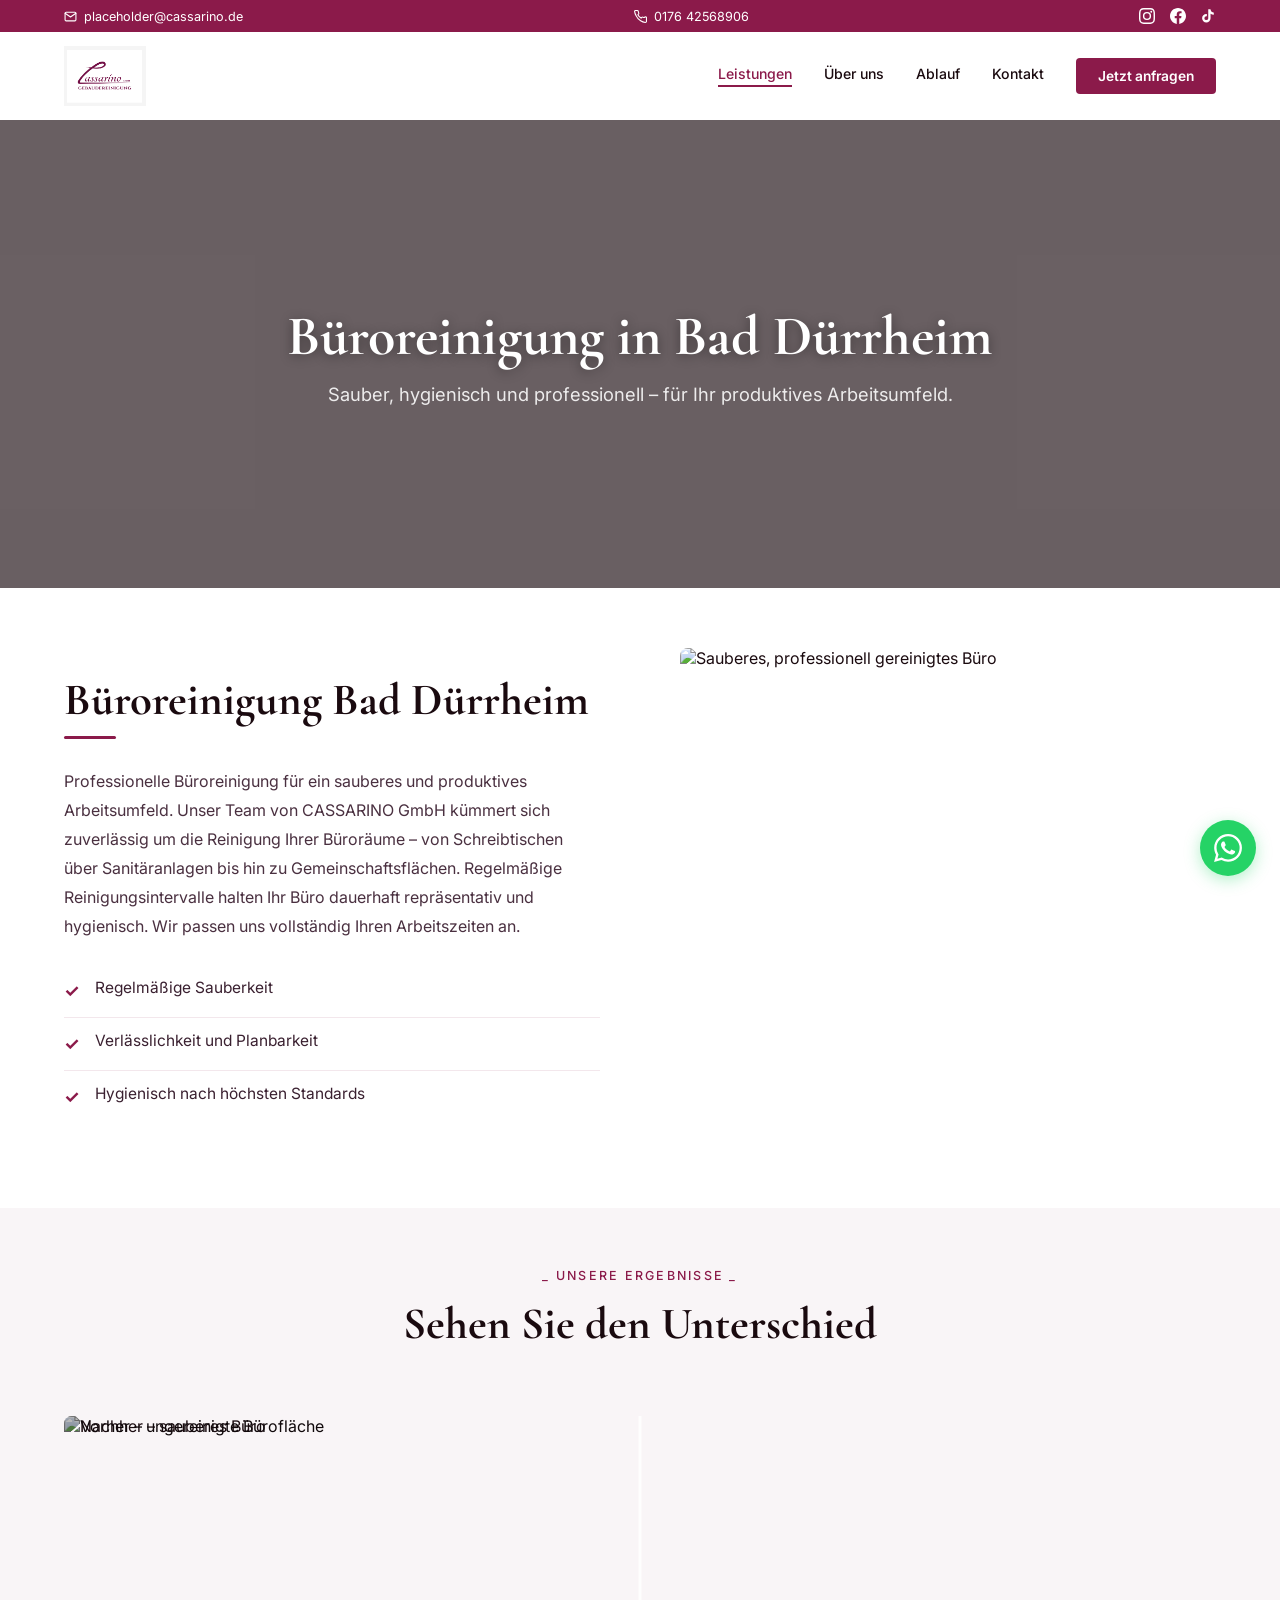
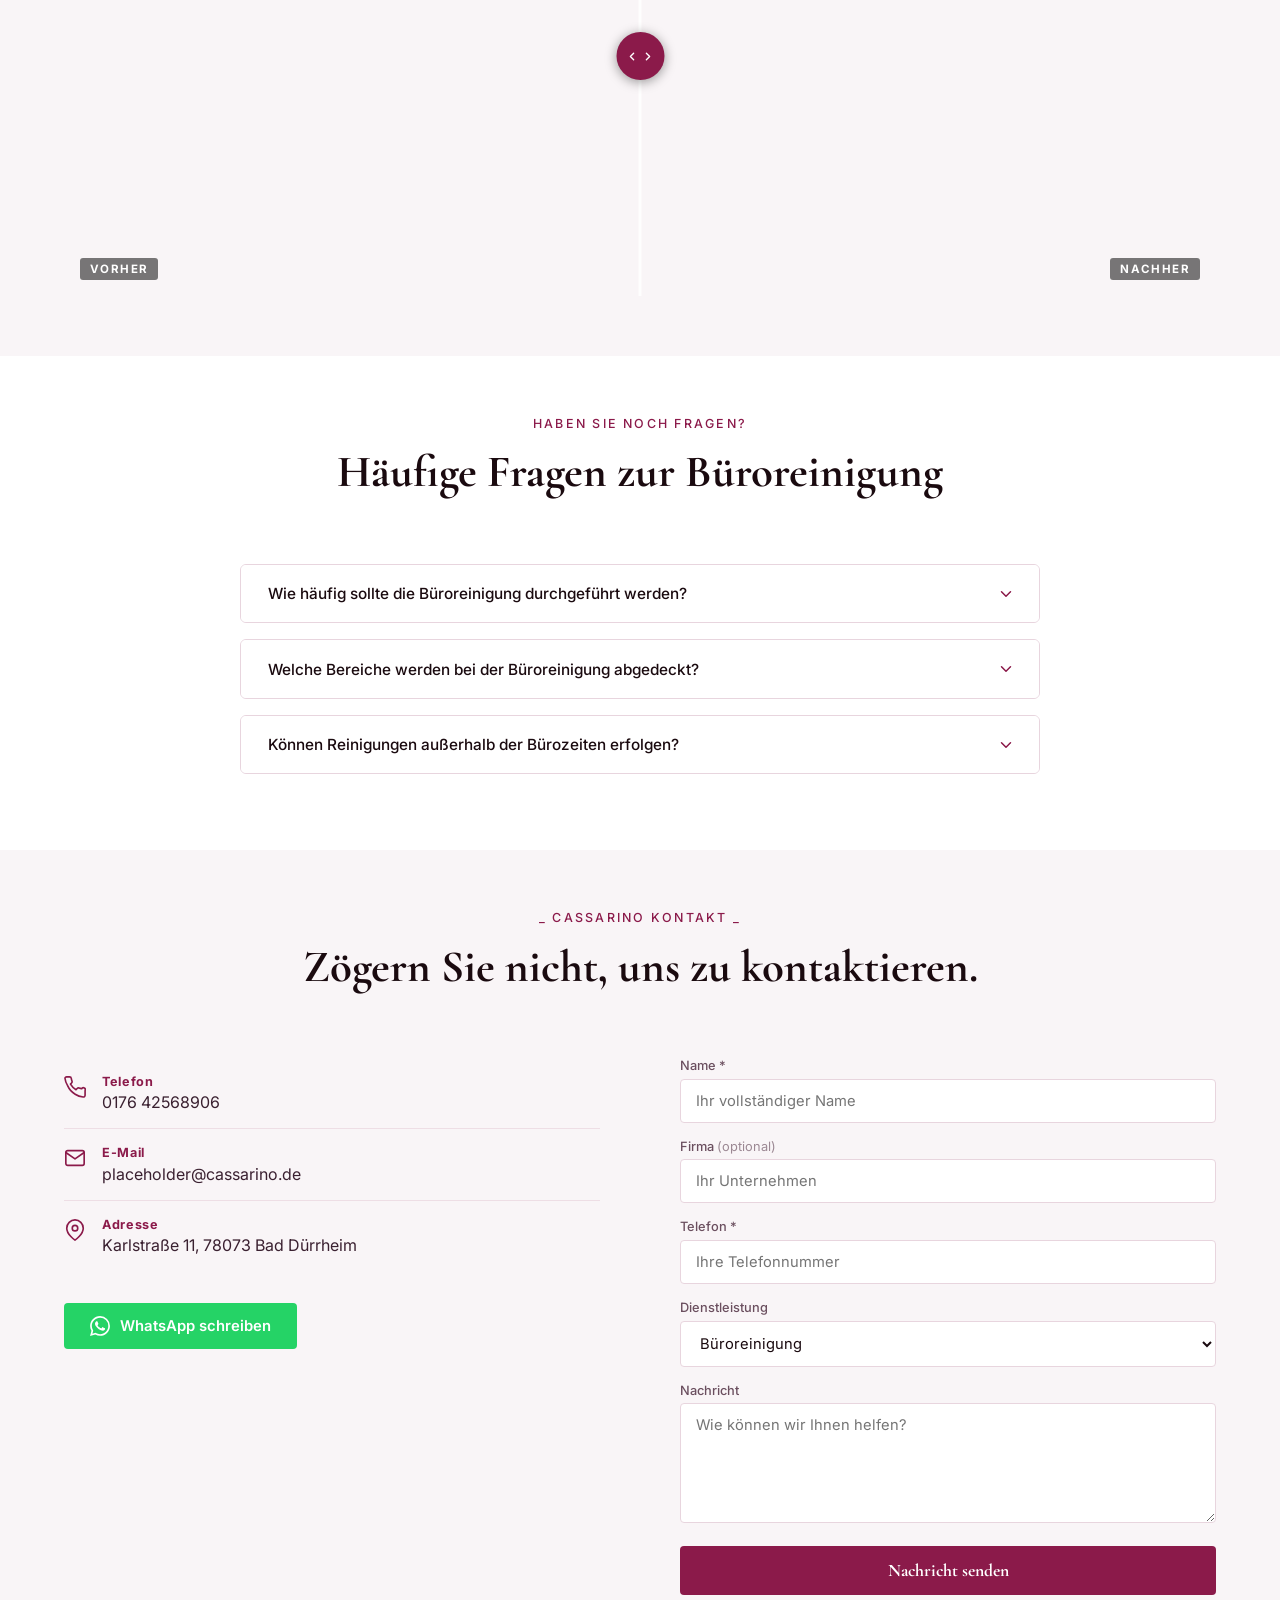
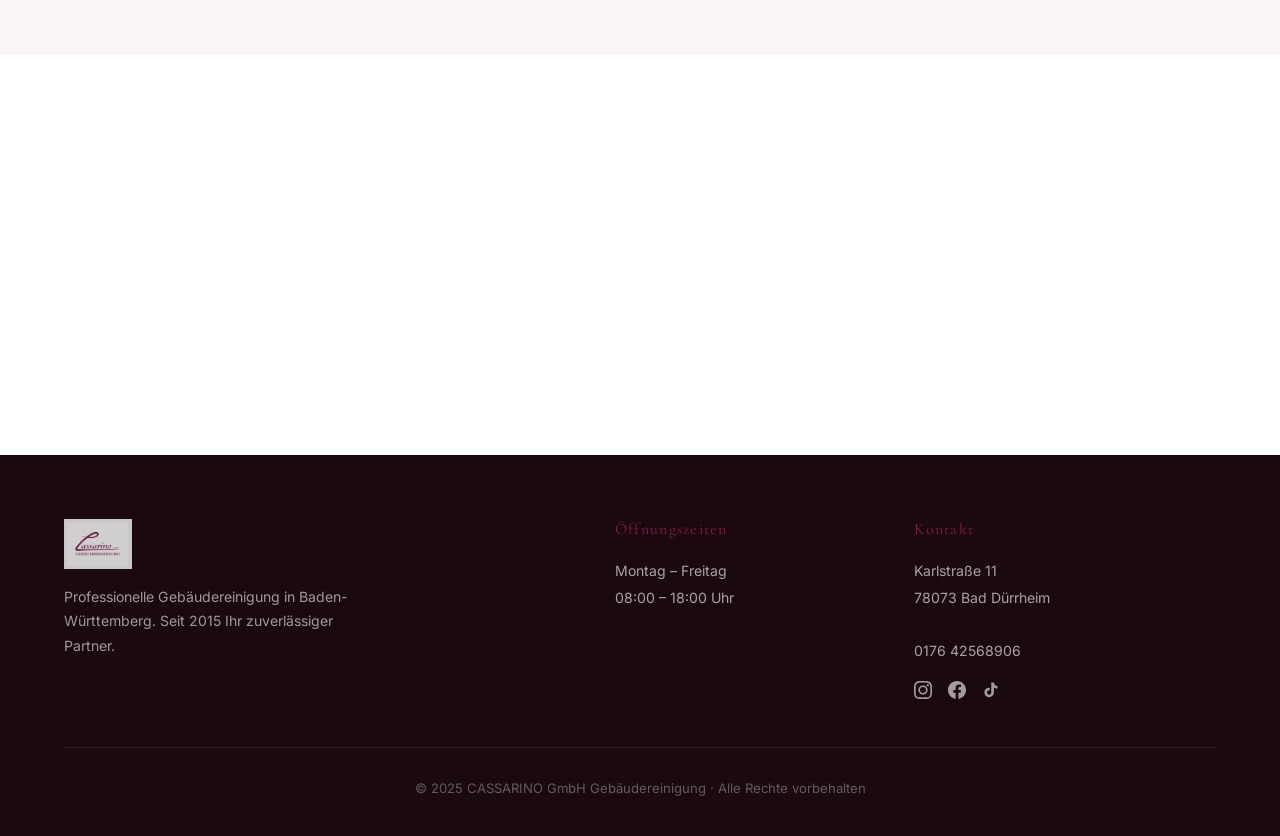
==== commit 4623c058: "Profi-Verbesserungen: Bilder, Layout, WhatsApp Button, Icons" ====
--- a/bueroreinigung.html
+++ b/bueroreinigung.html
@@ -273,6 +273,21 @@
         <p class="footer-copy">© 2025 CASSARINO GmbH Gebäudereinigung · Alle Rechte vorbehalten</p>
     </footer>
 
+    <!-- Floating WhatsApp Button -->
+    <a href="https://wa.me/4917642568906" class="btn-wa-float" target="_blank" rel="noopener noreferrer" aria-label="WhatsApp schreiben">
+        <svg width="28" height="28" viewBox="0 0 24 24" fill="currentColor" aria-hidden="true">
+            <path d="M17.472 14.382c-.297-.149-1.758-.867-2.03-.967-.273-.099-.471-.148-.67.15-.197.297-.767.966-.94 1.164-.173.199-.347.223-.644.075-.297-.15-1.255-.463-2.39-1.475-.883-.788-1.48-1.761-1.653-2.059-.173-.297-.018-.458.13-.606.134-.133.298-.347.446-.52.149-.174.198-.298.298-.497.099-.198.05-.371-.025-.52-.075-.149-.669-1.612-.916-2.207-.242-.579-.487-.5-.669-.51-.173-.008-.371-.01-.57-.01-.198 0-.52.074-.792.372-.272.297-1.04 1.016-1.04 2.479 0 1.462 1.065 2.875 1.213 3.074.149.198 2.096 3.2 5.077 4.487.709.306 1.262.489 1.694.625.712.227 1.36.195 1.871.118.571-.085 1.758-.719 2.006-1.413.248-.694.248-1.289.173-1.413-.074-.124-.272-.198-.57-.347m-5.421 7.403h-.004a9.87 9.87 0 01-5.031-1.378l-.361-.214-3.741.982.998-3.648-.235-.374a9.86 9.86 0 01-1.51-5.26c.001-5.45 4.436-9.884 9.888-9.884 2.64 0 5.122 1.03 6.988 2.898a9.825 9.825 0 012.893 6.994c-.003 5.45-4.437 9.884-9.885 9.884m8.413-18.297A11.815 11.815 0 0012.05 0C5.495 0 .16 5.335.157 11.892c0 2.096.547 4.142 1.588 5.945L.057 24l6.305-1.654a11.882 11.882 0 005.683 1.448h.005c6.554 0 11.89-5.335 11.893-11.893a11.821 11.821 0 00-3.48-8.413z"/>
+        </svg>
+        <span class="wa-tooltip">WhatsApp schreiben</span>
+    </a>
+
+    <!-- Nach-oben Button -->
+    <button class="btn-top" id="btn-top" aria-label="Nach oben scrollen">
+        <svg viewBox="0 0 24 24" fill="none" stroke="currentColor" stroke-width="2.5" stroke-linecap="round" stroke-linejoin="round" aria-hidden="true">
+            <polyline points="18 15 12 9 6 15"/>
+        </svg>
+    </button>
+
     <!-- ============================================================
          JAVASCRIPT (Shared + Seiten-spezifisch)
     ============================================================ -->
@@ -281,6 +296,18 @@
         document.addEventListener('DOMContentLoaded', function () {
             document.body.classList.add('geladen');
         });
+
+        // ---- Nach-oben Button ----
+        (function () {
+            var btnTop = document.getElementById('btn-top');
+            if (!btnTop) return;
+            window.addEventListener('scroll', function () {
+                btnTop.classList.toggle('sichtbar', window.scrollY > 300);
+            }, { passive: true });
+            btnTop.addEventListener('click', function () {
+                window.scrollTo({ top: 0, behavior: 'smooth' });
+            });
+        })();
 
         // ---- Nav-Übergang: Fade-Out bei internen Links ----
         document.querySelectorAll('a[href]').forEach(function (link) {
--- a/style.css
+++ b/style.css
@@ -266,8 +266,8 @@
     transition: opacity 1s ease-in-out;
     display: flex;
     align-items: center;
-    justify-content: center;
-    text-align: center;
+    justify-content: flex-start;
+    text-align: left;
 }
 
 .slide.aktiv { opacity: 1; }
@@ -282,14 +282,13 @@
 .slide-overlay {
     position: absolute;
     inset: 0;
-    background: rgba(26, 10, 15, 0.65);
+    background: rgba(10, 5, 8, 0.60);
 }
 
 .slide-content {
     position: relative;
     z-index: 2;
-    max-width: 820px;
-    padding: 0 24px;
+    padding: 0 5% 0 8%;
 }
 
 .slide-content h1 {
@@ -299,6 +298,7 @@
     line-height: 1.2;
     color: var(--text-hell);
     margin-bottom: 1rem;
+    max-width: 600px;
     text-shadow: 0 2px 14px rgba(0, 0, 0, 0.45);
 }
 
@@ -311,13 +311,13 @@
 .slide-btns {
     display: flex;
     gap: 1rem;
-    justify-content: center;
+    justify-content: flex-start;
     flex-wrap: wrap;
 }
 
 .slider-punkte {
     position: absolute;
-    bottom: 30px;
+    bottom: 24px;
     left: 50%;
     transform: translateX(-50%);
     display: flex;
@@ -390,7 +390,7 @@
 /* ============================================================
    SEKTION-LAYOUT & ÜBERTITEL
 ============================================================ */
-.sektion { padding: 100px 5%; }
+.sektion { padding: 60px 5%; }
 .sektion-weiss { background: var(--bg-weiss); }
 .sektion-grau  { background: var(--bg-section); }
 
@@ -480,6 +480,7 @@
 
 .leistungs-karte {
     border: 1px solid var(--grenze);
+    border-left: 3px solid transparent;
     border-radius: 8px;
     padding: 2.5rem 2rem;
     background: var(--bg-weiss);
@@ -487,18 +488,18 @@
     color: inherit;
     display: block;
     cursor: pointer;
-    transition: transform 0.3s, border-color 0.3s, box-shadow 0.3s;
+    transition: transform 0.3s, border-left-color 0.3s, box-shadow 0.3s;
 }
 
 .leistungs-karte:hover {
     transform: translateY(-6px);
-    border-color: var(--weinrot);
-    box-shadow: 0 14px 36px rgba(139, 26, 74, 0.13);
+    border-left-color: var(--weinrot);
+    box-shadow: 0 4px 20px rgba(139, 26, 74, 0.15);
 }
 
 .karte-icon {
-    width: 52px;
-    height: 52px;
+    width: 48px;
+    height: 48px;
     color: var(--weinrot);
     margin-bottom: 1.4rem;
 }
@@ -1067,7 +1068,7 @@
 
     .footer-grid { grid-template-columns: 1fr; gap: 2rem; }
     .vorher-nachher { height: 300px; }
-    .sektion { padding: 70px 5%; }
+    .sektion { padding: 50px 5%; }
 }
 
 /* ============================================================
@@ -1079,6 +1080,88 @@
     .top-bar-item-email { display: none; }
 
     .stats-grid { grid-template-columns: 1fr; }
-    .slide-btns { flex-direction: column; align-items: center; }
+    .slide-btns { flex-direction: column; align-items: flex-start; }
     .detail-bild img { height: 220px; }
 }
+
+/* ============================================================
+   FLOATING WHATSAPP BUTTON
+============================================================ */
+.btn-wa-float {
+    position: fixed;
+    bottom: 24px;
+    right: 24px;
+    z-index: 9000;
+    width: 56px;
+    height: 56px;
+    border-radius: 50%;
+    background: #25D366;
+    color: #fff;
+    display: flex;
+    align-items: center;
+    justify-content: center;
+    text-decoration: none;
+    box-shadow: 0 4px 16px rgba(37, 211, 102, 0.35);
+    transition: transform 0.2s;
+}
+
+.btn-wa-float:hover { transform: scale(1.1); }
+
+.wa-tooltip {
+    position: absolute;
+    right: 64px;
+    background: rgba(0, 0, 0, 0.76);
+    color: #fff;
+    font-size: 0.77rem;
+    padding: 5px 10px;
+    border-radius: 4px;
+    white-space: nowrap;
+    opacity: 0;
+    pointer-events: none;
+    transition: opacity 0.2s;
+}
+
+.btn-wa-float:hover .wa-tooltip { opacity: 1; }
+
+/* ============================================================
+   NACH-OBEN BUTTON
+============================================================ */
+.btn-top {
+    position: fixed;
+    bottom: 24px;
+    left: 24px;
+    z-index: 9000;
+    width: 44px;
+    height: 44px;
+    border-radius: 50%;
+    background: var(--weinrot);
+    color: var(--text-hell);
+    border: none;
+    cursor: pointer;
+    display: flex;
+    align-items: center;
+    justify-content: center;
+    opacity: 0;
+    pointer-events: none;
+    transition: opacity 0.3s, transform 0.2s;
+    box-shadow: 0 4px 14px rgba(139, 26, 74, 0.3);
+}
+
+.btn-top.sichtbar { opacity: 1; pointer-events: auto; }
+.btn-top:hover { transform: scale(1.1); }
+.btn-top svg { width: 20px; height: 20px; }
+
+/* ============================================================
+   LEISTUNGSKARTEN – "Mehr erfahren" Hover-Link
+============================================================ */
+.karte-mehr {
+    display: block;
+    margin-top: 1.2rem;
+    font-size: 0.87rem;
+    font-weight: 600;
+    color: var(--weinrot);
+    opacity: 0;
+    transition: opacity 0.25s;
+}
+
+.leistungs-karte:hover .karte-mehr { opacity: 1; }
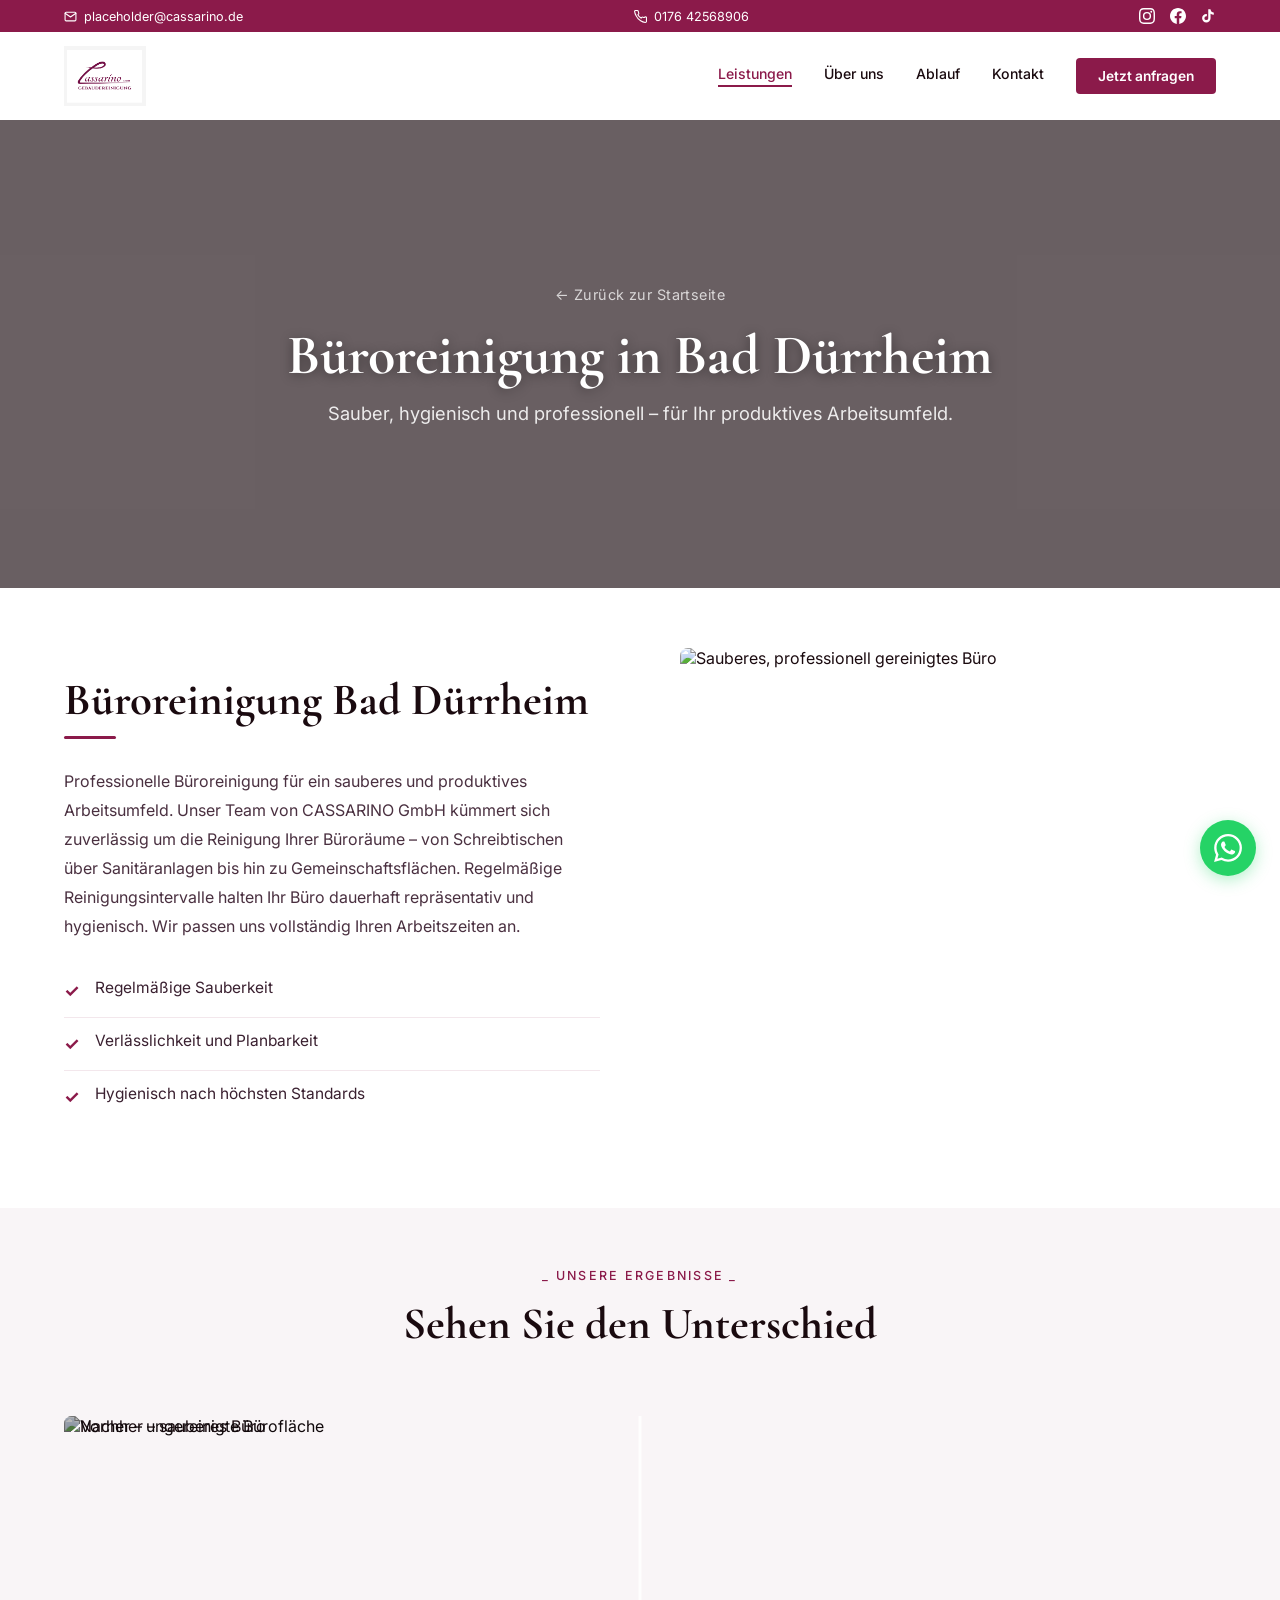
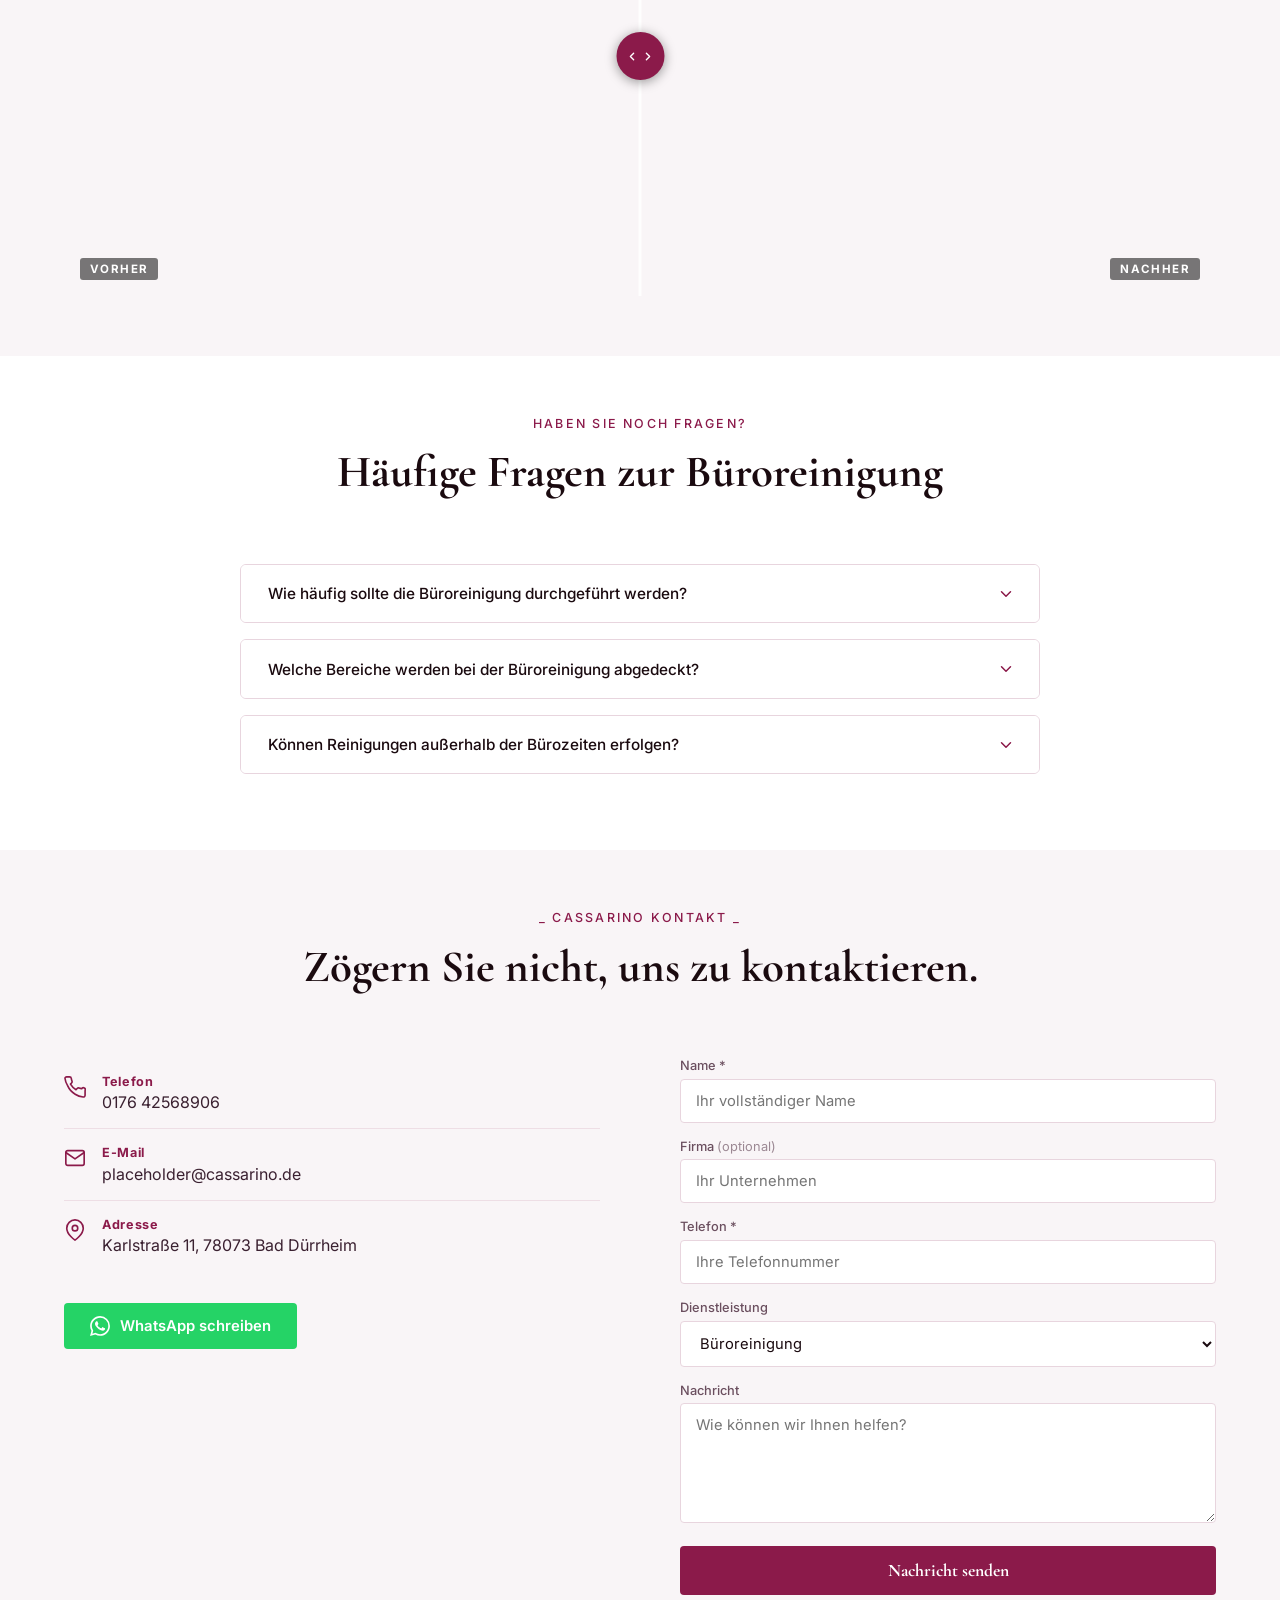
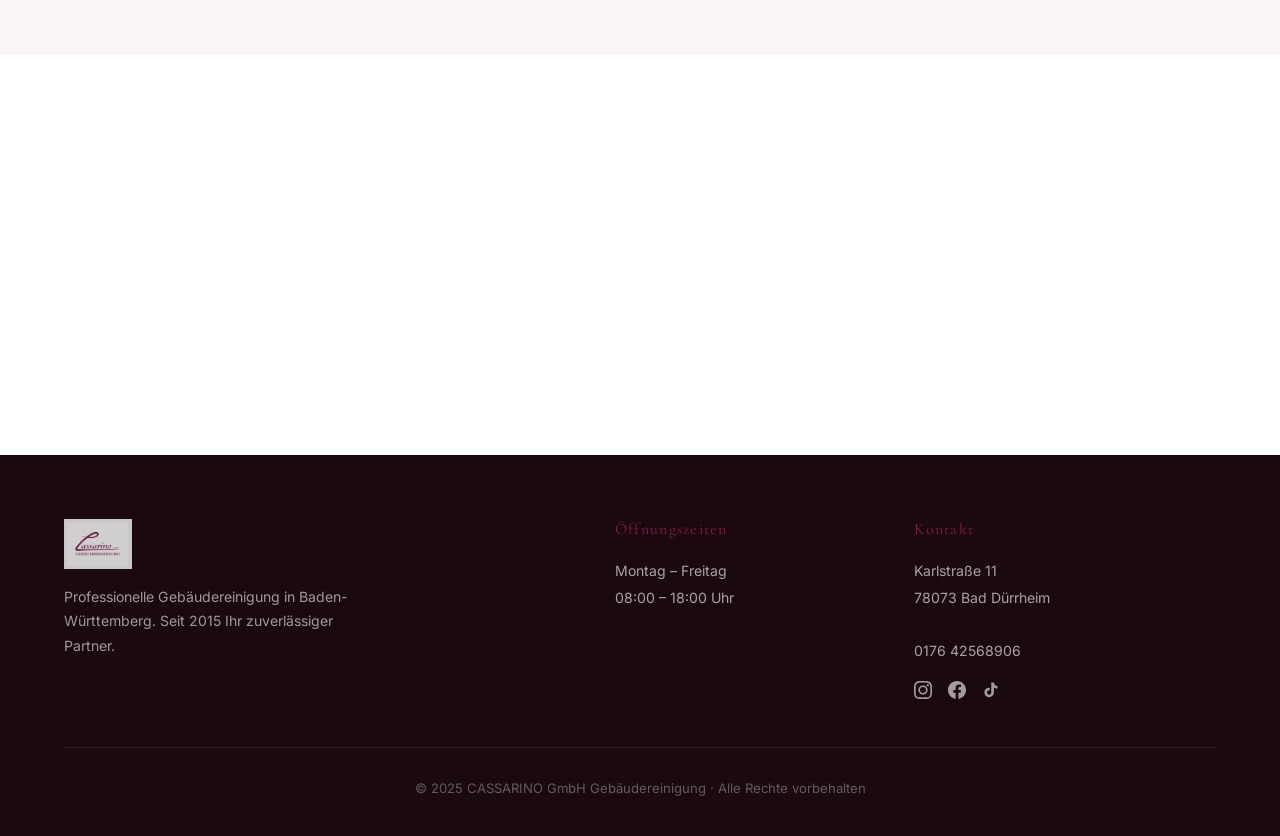
==== commit 6a7142a2: "Scroll-Position Fix: Zurück-Navigation landet an richtiger Stelle Co-Authored-By: Claude Sonnet 4.6 " ====
--- a/bueroreinigung.html
+++ b/bueroreinigung.html
@@ -73,6 +73,7 @@
         <div class="hero-bg" style="background-image:url('https://images.unsplash.com/photo-1497366216548-37526070297c?w=1600');"></div>
         <div class="hero-overlay"></div>
         <div class="hero-content">
+            <a class="back-btn" href="#">← Zurück zur Startseite</a>
             <h1>Büroreinigung in Bad Dürrheim</h1>
             <p>Sauber, hygienisch und professionell – für Ihr produktives Arbeitsumfeld.</p>
         </div>
@@ -393,6 +394,18 @@
             document.addEventListener('touchmove', function (e) { if (dragging) setPos(e.touches[0].clientX); }, { passive: true });
         })();
 
+        // ---- Zurück-Button: Fade-Out + history.back() ----
+        (function () {
+            var backBtn = document.querySelector('.back-btn');
+            if (!backBtn) return;
+            backBtn.addEventListener('click', function (e) {
+                e.preventDefault();
+                document.body.style.transition = 'opacity 0.3s';
+                document.body.style.opacity = '0';
+                setTimeout(function () { history.back(); }, 300);
+            });
+        })();
+
         // ---- FAQ Accordion ----
         (function () {
             document.querySelectorAll('.faq-frage').forEach(function (frage) {
--- a/style.css
+++ b/style.css
@@ -386,6 +386,17 @@
     font-size: clamp(0.95rem, 2vw, 1.15rem);
     color: rgba(255, 255, 255, 0.88);
 }
+
+.back-btn {
+    display: inline-block;
+    margin-bottom: 1.2rem;
+    color: rgba(255, 255, 255, 0.75);
+    font-size: 0.9rem;
+    text-decoration: none;
+    letter-spacing: 0.03em;
+    transition: color 0.2s;
+}
+.back-btn:hover { color: #fff; }
 
 /* ============================================================
    SEKTION-LAYOUT & ÜBERTITEL
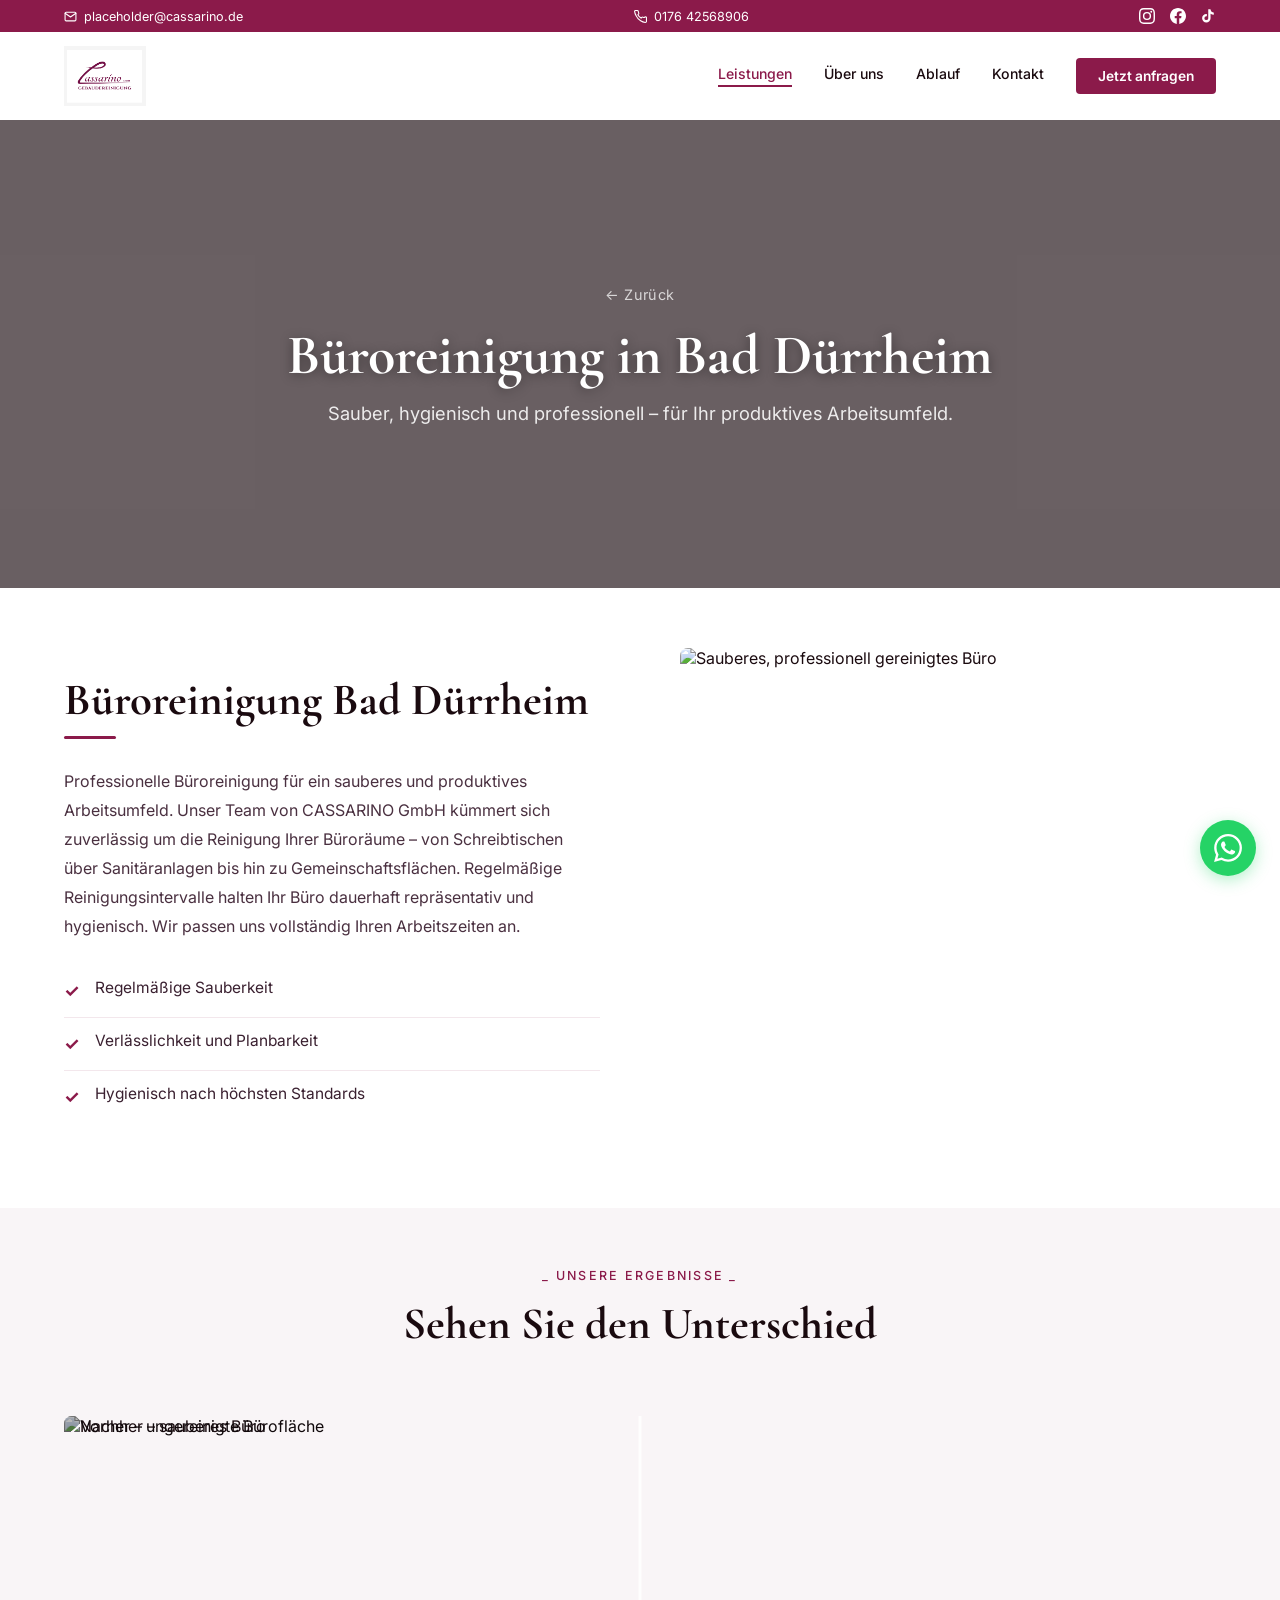
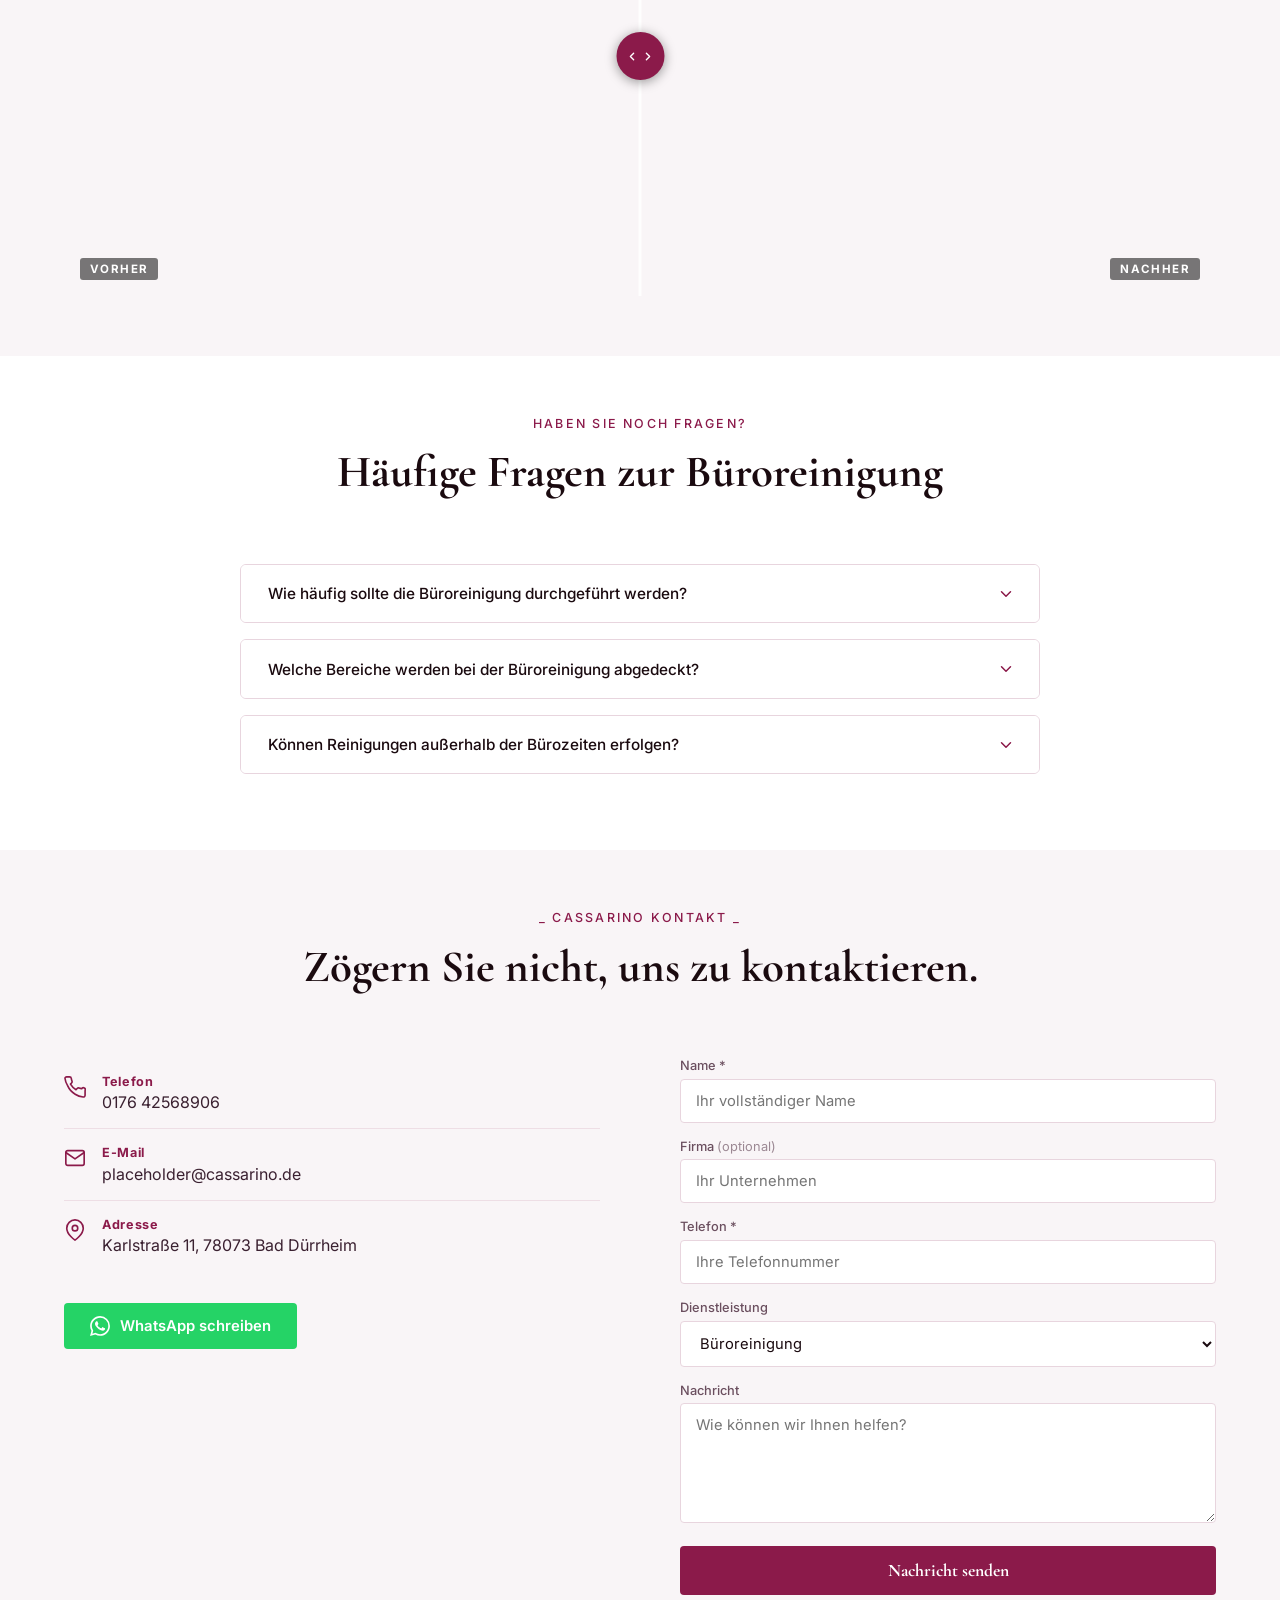
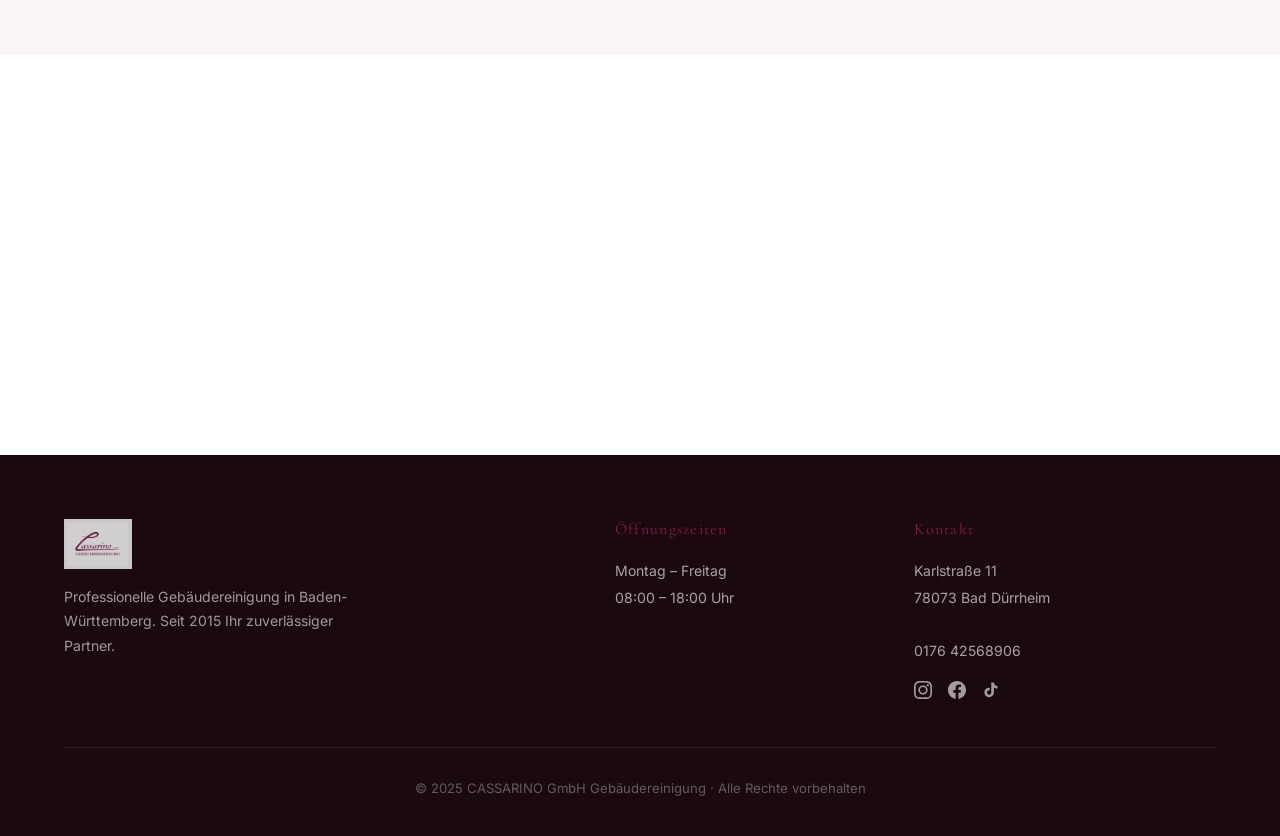
==== commit 435c2375: "Logo und Zurück-Navigation gefixt" ====
--- a/bueroreinigung.html
+++ b/bueroreinigung.html
@@ -73,7 +73,7 @@
         <div class="hero-bg" style="background-image:url('https://images.unsplash.com/photo-1497366216548-37526070297c?w=1600');"></div>
         <div class="hero-overlay"></div>
         <div class="hero-content">
-            <a class="back-btn" href="#">← Zurück zur Startseite</a>
+            <a class="back-btn" href="index.html#leistungen">← Zurück</a>
             <h1>Büroreinigung in Bad Dürrheim</h1>
             <p>Sauber, hygienisch und professionell – für Ihr produktives Arbeitsumfeld.</p>
         </div>
@@ -311,18 +311,14 @@
         })();
 
         // ---- Nav-Übergang: Fade-Out bei internen Links ----
-        document.querySelectorAll('a[href]').forEach(function (link) {
-            var href = link.getAttribute('href');
-            if (href && !href.startsWith('#') && !href.startsWith('http') &&
-                !href.startsWith('tel:') && !href.startsWith('mailto:') &&
-                !href.startsWith('wa.') && href.endsWith('.html')) {
-                link.addEventListener('click', function (e) {
-                    e.preventDefault();
-                    document.body.style.transition = 'opacity 0.3s ease';
-                    document.body.style.opacity = '0';
-                    setTimeout(function () { window.location.href = href; }, 320);
-                });
-            }
+        document.querySelectorAll('a[href$=".html"]').forEach(function (link) {
+            link.addEventListener('click', function (e) {
+                e.preventDefault();
+                var href = this.getAttribute('href');
+                document.body.style.transition = 'opacity 0.3s';
+                document.body.style.opacity = '0';
+                setTimeout(function () { window.location.href = href; }, 300);
+            });
         });
 
         // ---- Header Scroll-Shadow ----
@@ -394,18 +390,6 @@
             document.addEventListener('touchmove', function (e) { if (dragging) setPos(e.touches[0].clientX); }, { passive: true });
         })();
 
-        // ---- Zurück-Button: Fade-Out + history.back() ----
-        (function () {
-            var backBtn = document.querySelector('.back-btn');
-            if (!backBtn) return;
-            backBtn.addEventListener('click', function (e) {
-                e.preventDefault();
-                document.body.style.transition = 'opacity 0.3s';
-                document.body.style.opacity = '0';
-                setTimeout(function () { history.back(); }, 300);
-            });
-        })();
-
         // ---- FAQ Accordion ----
         (function () {
             document.querySelectorAll('.faq-frage').forEach(function (frage) {
